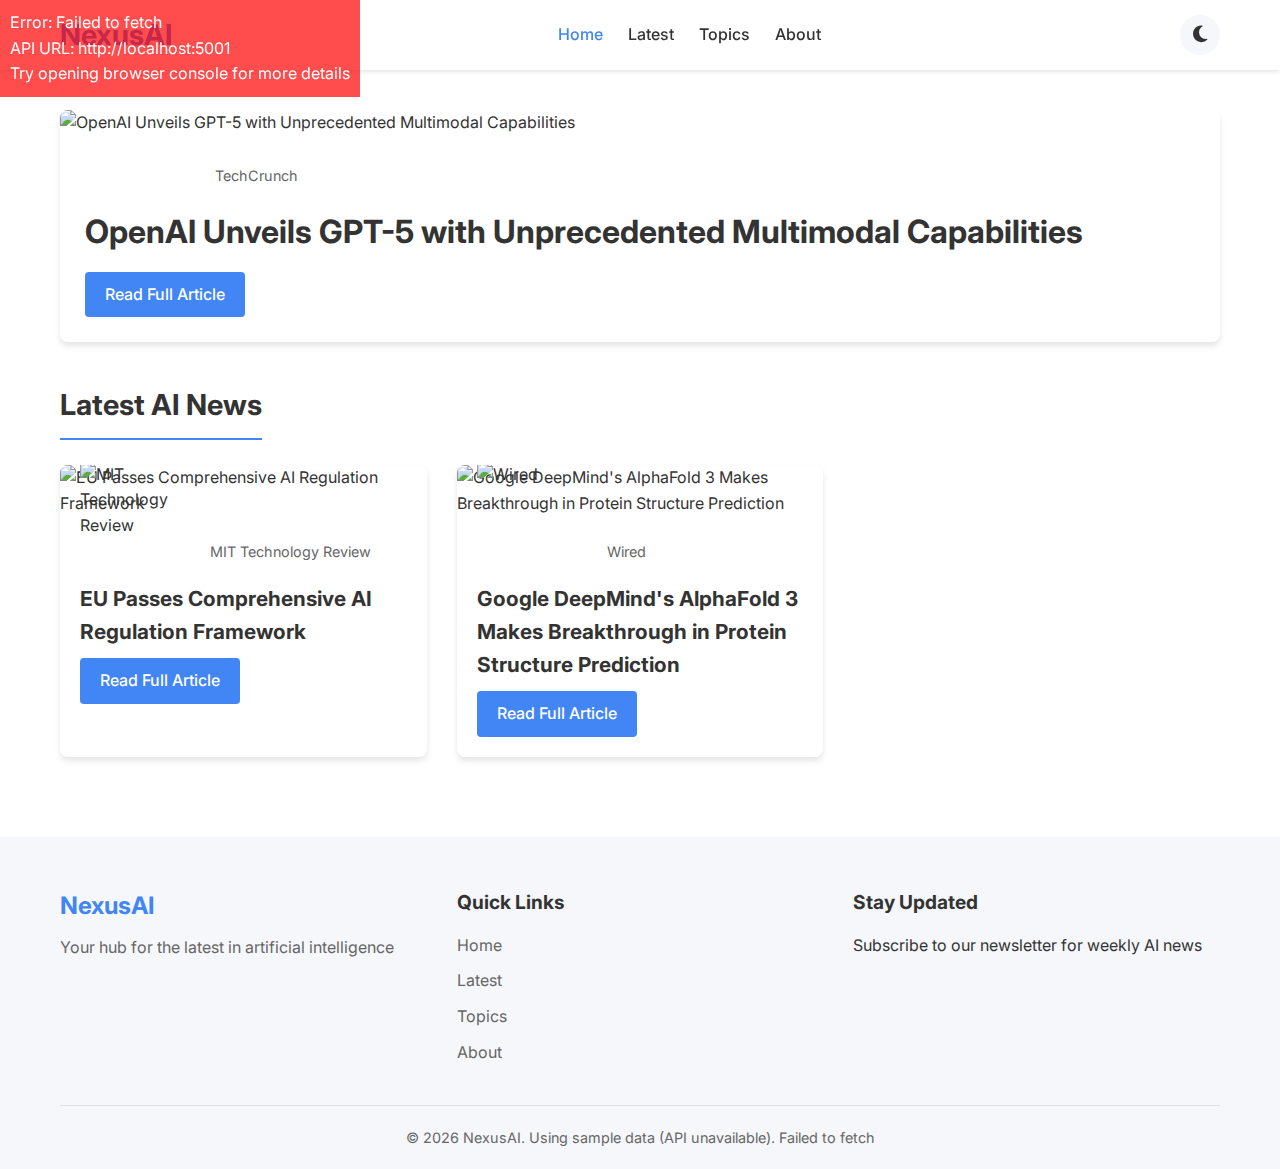
==== index.html @ c2f158c3 "Add files via upload" ====
<!DOCTYPE html>
<html lang="en" data-theme="light">
<head>
    <meta charset="UTF-8">
    <meta name="viewport" content="width=device-width, initial-scale=1.0">
    <title>NexusAI - Latest AI News & Insights</title>
    <link rel="stylesheet" href="styles.css">
    <link rel="stylesheet" href="https://cdnjs.cloudflare.com/ajax/libs/font-awesome/6.4.0/css/all.min.css">
    <link href="https://fonts.googleapis.com/css2?family=Inter:wght@300;400;500;600;700&display=swap" rel="stylesheet">
</head>
<body>
    <header>
        <div class="container">
            <div class="logo">
                <h1>NexusAI</h1>
            </div>
            <nav>
                <ul>
                    <li><a href="#" class="active">Home</a></li>
                    <li><a href="#">Latest</a></li>
                    <li><a href="#">Topics</a></li>
                    <li><a href="#">About</a></li>
                </ul>
            </nav>
            <div class="theme-toggle">
                <button id="theme-toggle-btn">
                    <i class="fas fa-moon"></i>
                    <i class="fas fa-sun"></i>
                </button>
            </div>
        </div>
    </header>

    <main>
        <section class="hero-section container">
            <div id="hero-article" class="hero-article">
                <!-- Hero article will be loaded here -->
                <div class="loading">Loading headline article...</div>
            </div>
        </section>

        <section class="featured-section container">
            <h2>Latest AI News</h2>
            <div id="featured-articles" class="article-grid">
                <!-- Featured articles will be loaded here -->
                <div class="loading">Loading articles...</div>
            </div>
        </section>
    </main>

    <footer>
        <div class="container">
            <div class="footer-content">
                <div class="footer-logo">
                    <h2>NexusAI</h2>
                    <p>Your hub for the latest in artificial intelligence</p>
                </div>
                <div class="footer-links">
                    <h3>Quick Links</h3>
                    <ul>
                        <li><a href="#">Home</a></li>
                        <li><a href="#">Latest</a></li>
                        <li><a href="#">Topics</a></li>
                        <li><a href="#">About</a></li>
                    </ul>
                </div>
                <div class="footer-newsletter">
                    <h3>Stay Updated</h3>
                    <p>Subscribe to our newsletter for weekly AI news</p>
                    <div class="newsletter-form" id="constant-contact-footer">
                        <!-- Constant Contact Form Widget -->
                        <div class="ctct-inline-form" data-form-id="footer-form"></div>
                    </div>
                </div>
            </div>
            <div class="footer-bottom">
                <p>&copy; 2025 NexusAI. All articles are sourced from public open news sources.</p>
            </div>
        </div>
    </footer>

    <!-- Constant Contact Popup -->
    <div id="subscribe-popup" class="popup-container">
        <div class="popup-content">
            <span class="close-popup">&times;</span>
            <h3>Stay Updated with AI News</h3>
            <p>Get the latest AI news and insights delivered to your inbox weekly.</p>
            <div class="ctct-inline-form" data-form-id="popup-form"></div>
        </div>
    </div>
    
    <script src="script.js"></script>
    
    <!-- Begin Constant Contact Active Forms -->
    <script> var _ctct_m = "d83ddfbb9ab5969af853c3cccdc6729a"; </script>
    <script id="signupScript" src="//static.ctctcdn.com/js/signup-form-widget/current/signup-form-widget.min.js" async defer></script>
    <!-- End Constant Contact Active Forms -->
    
    <!-- Popup functionality -->
    <script>
        document.addEventListener('DOMContentLoaded', function() {
            // Show popup after 5 seconds
            setTimeout(function() {
                const popup = document.getElementById('subscribe-popup');
                if (popup && !localStorage.getItem('popupShown')) {
                    popup.style.display = 'flex';
                }
            }, 5000);
            
            // Close popup
            const closeBtn = document.querySelector('.close-popup');
            if (closeBtn) {
                closeBtn.addEventListener('click', function() {
                    document.getElementById('subscribe-popup').style.display = 'none';
                    localStorage.setItem('popupShown', 'true');
                });
            }
        });
    </script>
    <!-- Direct article loader script -->
    <script>
    // Direct article loading as a backup
    window.addEventListener('load', function() {
        // Check if articles have been loaded after 3 seconds
        setTimeout(function() {
            const heroArticle = document.getElementById('hero-article');
            const featuredArticles = document.getElementById('featured-articles');
            
            // If still showing loading state, try to load directly
            if (heroArticle.innerHTML.includes('Loading headline article...') ||
                featuredArticles.innerHTML.includes('Loading articles...')) {
                
                console.log('Articles not loaded after timeout, trying direct fetch...');
                
                // Determine API base URL dynamically
                const apiBaseUrl = window.location.hostname === 'localhost' || window.location.hostname === '127.0.0.1'
                    ? 'http://localhost:5001'
                    : ''; // Empty string means same domain for production
                
                console.log('Using API base URL:', apiBaseUrl);
                
                // Direct fetch for hero
                fetch(`${apiBaseUrl}/api/hero`)
                    .then(response => response.json())
                    .then(data => {
                        if (data.article) {
                            renderHeroArticleDirect(data.article);
                        }
                    })
                    .catch(err => console.error('Direct hero fetch failed:', err));
                
                // Direct fetch for articles
                fetch(`${apiBaseUrl}/api/articles?limit=12`)
                    .then(response => response.json())
                    .then(data => {
                        if (data.articles && data.articles.length > 0) {
                            renderArticlesDirect(data.articles);
                        }
                    })
                    .catch(err => console.error('Direct articles fetch failed:', err));
            }
        }, 3000); // Wait 3 seconds
    });
    
    // Direct render functions
    function renderHeroArticleDirect(article) {
        const heroArticleElement = document.getElementById('hero-article');
        
        heroArticleElement.innerHTML = `
            <img src="${article.image}" alt="${article.title}">
            <div class="hero-article-content">
                <div class="source-info">
                    <img src="${article.source.logo}" alt="${article.source.name}" class="source-logo">
                    <span class="source-name">${article.source.name}</span>
                </div>
                <h2>${article.title}</h2>
                <a href="${article.link}" class="read-more" target="_blank">Read Full Article</a>
            </div>
        `;
    }
    
    function renderArticlesDirect(articles) {
        const featuredArticlesElement = document.getElementById('featured-articles');
        
        featuredArticlesElement.innerHTML = articles.map(article => `
            <div class="article-card">
                <img src="${article.image}" alt="${article.title}">
                <div class="article-card-content">
                    <div class="source-info">
                        <img src="${article.source.logo}" alt="${article.source.name}" class="source-logo">
                        <span class="source-name">${article.source.name}</span>
                    </div>
                    <h3>${article.title}</h3>
                    <a href="${article.link}" class="read-more" target="_blank">Read Full Article</a>
                </div>
            </div>
        `).join('');
    }
    </script>
</body>
</html>
---- styles.css ----
:root {
    /* Light theme variables */
    --bg-primary: #ffffff;
    --bg-secondary: #f5f7fa;
    --text-primary: #333333;
    --text-secondary: #666666;
    --accent-color: #4285f4;
    --border-color: #e0e0e0;
    --card-bg: #ffffff;
    --card-shadow: 0 4px 6px rgba(0, 0, 0, 0.1);
    --header-bg: #ffffff;
    --footer-bg: #f5f7fa;
}

[data-theme="dark"] {
    /* Dark theme variables */
    --bg-primary: #121212;
    --bg-secondary: #1e1e1e;
    --text-primary: #e0e0e0;
    --text-secondary: #a0a0a0;
    --accent-color: #64b5f6;
    --border-color: #333333;
    --card-bg: #1e1e1e;
    --card-shadow: 0 4px 6px rgba(0, 0, 0, 0.3);
    --header-bg: #1a1a1a;
    --footer-bg: #1a1a1a;
}

* {
    margin: 0;
    padding: 0;
    box-sizing: border-box;
}

body {
    font-family: 'Inter', sans-serif;
    background-color: var(--bg-primary);
    color: var(--text-primary);
    line-height: 1.6;
    transition: background-color 0.3s ease, color 0.3s ease;
}

.container {
    max-width: 1200px;
    margin: 0 auto;
    padding: 0 20px;
}

/* Header Styles */
header {
    background-color: var(--header-bg);
    box-shadow: 0 2px 4px rgba(0, 0, 0, 0.1);
    position: sticky;
    top: 0;
    z-index: 100;
    transition: background-color 0.3s ease;
}

header .container {
    display: flex;
    justify-content: space-between;
    align-items: center;
    height: 70px;
}

.logo h1 {
    font-weight: 700;
    font-size: 1.8rem;
    color: var(--accent-color);
}

nav ul {
    display: flex;
    list-style: none;
}

nav ul li {
    margin-left: 25px;
}

nav ul li a {
    text-decoration: none;
    color: var(--text-primary);
    font-weight: 500;
    transition: color 0.3s ease;
}

nav ul li a:hover, nav ul li a.active {
    color: var(--accent-color);
}

/* Theme Toggle Button */
.theme-toggle button {
    background: none;
    border: none;
    cursor: pointer;
    font-size: 1.2rem;
    color: var(--text-primary);
    display: flex;
    align-items: center;
    justify-content: center;
    width: 40px;
    height: 40px;
    border-radius: 50%;
    background-color: var(--bg-secondary);
    transition: background-color 0.3s ease;
}

.theme-toggle button:hover {
    background-color: var(--border-color);
}

/* Show/hide sun and moon icons based on theme */
[data-theme="light"] .fa-sun {
    display: none;
}

[data-theme="dark"] .fa-moon {
    display: none;
}

/* Main Content Styles */
main {
    padding: 40px 0;
}

/* Hero Article Styles */
.hero-section {
    margin-bottom: 40px;
}

.hero-article {
    background-color: var(--card-bg);
    border-radius: 8px;
    box-shadow: var(--card-shadow);
    overflow: hidden;
    transition: transform 0.3s ease, box-shadow 0.3s ease;
}

.hero-article:hover {
    transform: translateY(-5px);
    box-shadow: 0 8px 15px rgba(0, 0, 0, 0.2);
}

.hero-article img {
    width: 100%;
    height: 400px;
    object-fit: cover;
}

.hero-article-content {
    padding: 25px;
}

.hero-article-content h2 {
    font-size: 2rem;
    margin-bottom: 15px;
    color: var(--text-primary);
}

.hero-article-content p {
    font-size: 1.1rem;
    color: var(--text-secondary);
    margin-bottom: 20px;
}

.source-info {
    display: flex;
    align-items: center;
    margin-bottom: 15px;
    height: 30px;
}

.source-logo {
    width: auto;
    height: 28px;
    max-width: 120px;
    margin-right: 10px;
    object-fit: contain;
}

.source-name {
    font-size: 0.9rem;
    color: var(--text-secondary);
}

.read-more {
    display: inline-block;
    padding: 10px 20px;
    background-color: var(--accent-color);
    color: white;
    text-decoration: none;
    border-radius: 4px;
    font-weight: 500;
    transition: background-color 0.3s ease;
}

.read-more:hover {
    background-color: #3367d6;
}

/* Featured Articles Styles */
.featured-section {
    margin-bottom: 40px;
}

.featured-section h2 {
    font-size: 1.8rem;
    margin-bottom: 25px;
    padding-bottom: 10px;
    border-bottom: 2px solid var(--accent-color);
    display: inline-block;
}

.article-grid {
    display: grid;
    grid-template-columns: repeat(auto-fill, minmax(300px, 1fr));
    gap: 30px;
}

.article-card {
    background-color: var(--card-bg);
    border-radius: 8px;
    box-shadow: var(--card-shadow);
    overflow: hidden;
    transition: transform 0.3s ease, box-shadow 0.3s ease;
}

.article-card:hover {
    transform: translateY(-5px);
    box-shadow: 0 8px 15px rgba(0, 0, 0, 0.2);
}

.article-card img {
    width: 100%;
    height: 180px;
    object-fit: cover;
}

.article-card-content {
    padding: 20px;
}

.article-card-content h3 {
    font-size: 1.3rem;
    margin-bottom: 10px;
    color: var(--text-primary);
}

.article-card-content p {
    font-size: 1rem;
    color: var(--text-secondary);
    margin-bottom: 15px;
}

/* Footer Styles */
footer {
    background-color: var(--footer-bg);
    padding: 50px 0 20px;
    color: var(--text-primary);
    transition: background-color 0.3s ease;
}

.footer-content {
    display: grid;
    grid-template-columns: repeat(auto-fit, minmax(250px, 1fr));
    gap: 30px;
    margin-bottom: 30px;
}

.footer-logo h2 {
    font-size: 1.5rem;
    color: var(--accent-color);
    margin-bottom: 10px;
}

.footer-logo p {
    color: var(--text-secondary);
}

.footer-links h3, .footer-newsletter h3 {
    font-size: 1.2rem;
    margin-bottom: 15px;
    color: var(--text-primary);
}

.footer-links ul {
    list-style: none;
}

.footer-links ul li {
    margin-bottom: 10px;
}

.footer-links ul li a {
    text-decoration: none;
    color: var(--text-secondary);
    transition: color 0.3s ease;
}

.footer-links ul li a:hover {
    color: var(--accent-color);
}

.newsletter-form {
    display: flex;
    margin-top: 15px;
}

.newsletter-form input {
    flex: 1;
    padding: 10px;
    border: 1px solid var(--border-color);
    border-radius: 4px 0 0 4px;
    background-color: var(--bg-primary);
    color: var(--text-primary);
}

.newsletter-form button {
    padding: 10px 15px;
    background-color: var(--accent-color);
    border: none;
    color: white;
    border-radius: 0 4px 4px 0;
    cursor: pointer;
    transition: background-color 0.3s ease;
}

.newsletter-form button:hover {
    background-color: #3367d6;
}

.footer-bottom {
    text-align: center;
    padding-top: 20px;
    border-top: 1px solid var(--border-color);
    color: var(--text-secondary);
    font-size: 0.9rem;
}

/* Loading Animation */
.loading {
    text-align: center;
    padding: 40px;
    font-size: 1.2rem;
    color: var(--text-secondary);
}

/* Responsive Styles */
@media (max-width: 768px) {
    header .container {
        flex-direction: column;
        height: auto;
        padding: 15px 20px;
    }

    nav {
        margin: 15px 0;
    }

    nav ul {
        flex-wrap: wrap;
        justify-content: center;
    }

    nav ul li {
        margin: 5px 10px;
    }

    .theme-toggle {
        position: absolute;
        top: 15px;
        right: 20px;
    }

    .hero-article img {
        height: 250px;
    }

    .hero-article-content h2 {
        font-size: 1.6rem;
    }

    .article-grid {
        grid-template-columns: 1fr;
    }
}

/* Popup Styles */
.popup-container {
    display: none;
    position: fixed;
    bottom: 20px;
    right: 20px;
    background-color: var(--card-bg);
    box-shadow: 0 4px 20px rgba(0, 0, 0, 0.15);
    border-radius: 8px;
    z-index: 1000;
    max-width: 400px;
    animation: slideIn 0.5s ease-in-out;
}

@keyframes slideIn {
    from { transform: translateY(100px); opacity: 0; }
    to { transform: translateY(0); opacity: 1; }
}

.popup-content {
    padding: 25px;
    position: relative;
}

.close-popup {
    position: absolute;
    top: 10px;
    right: 15px;
    font-size: 24px;
    cursor: pointer;
    color: var(--text-secondary);
    transition: color 0.3s;
}

.close-popup:hover {
    color: var(--accent-color);
}

.popup-container h3 {
    margin-top: 0;
    margin-bottom: 10px;
    color: var(--text-primary);
}

.popup-container p {
    margin-bottom: 20px;
    color: var(--text-secondary);
}

.popup-container form {
    display: flex;
    flex-direction: column;
    gap: 10px;
}

.popup-container input[type="email"] {
    padding: 12px;
    border-radius: 4px;
    border: 1px solid var(--border-color);
    background-color: var(--bg-secondary);
    color: var(--text-primary);
}

.popup-container button {
    padding: 12px;
    background-color: var(--accent-color);
    color: white;
    border: none;
    border-radius: 4px;
    cursor: pointer;
    font-weight: 500;
    transition: background-color 0.3s;
}

.popup-container button:hover {
    background-color: #3367d6;
}

.success-message {
    color: #4CAF50;
    font-weight: 500;
    text-align: center;
    padding: 10px 0;
}

/* Newsletter Form Improvements */
.newsletter-form form {
    display: flex;
    gap: 5px;
}

.newsletter-form input[type="email"] {
    flex: 1;
    padding: 10px 12px;
    border-radius: 4px;
    border: 1px solid var(--border-color);
    background-color: var(--bg-secondary);
    color: var(--text-primary);
}

.newsletter-form button {
    padding: 10px 15px;
    background-color: var(--accent-color);
    color: white;
    border: none;
    border-radius: 4px;
    cursor: pointer;
    font-weight: 500;
}
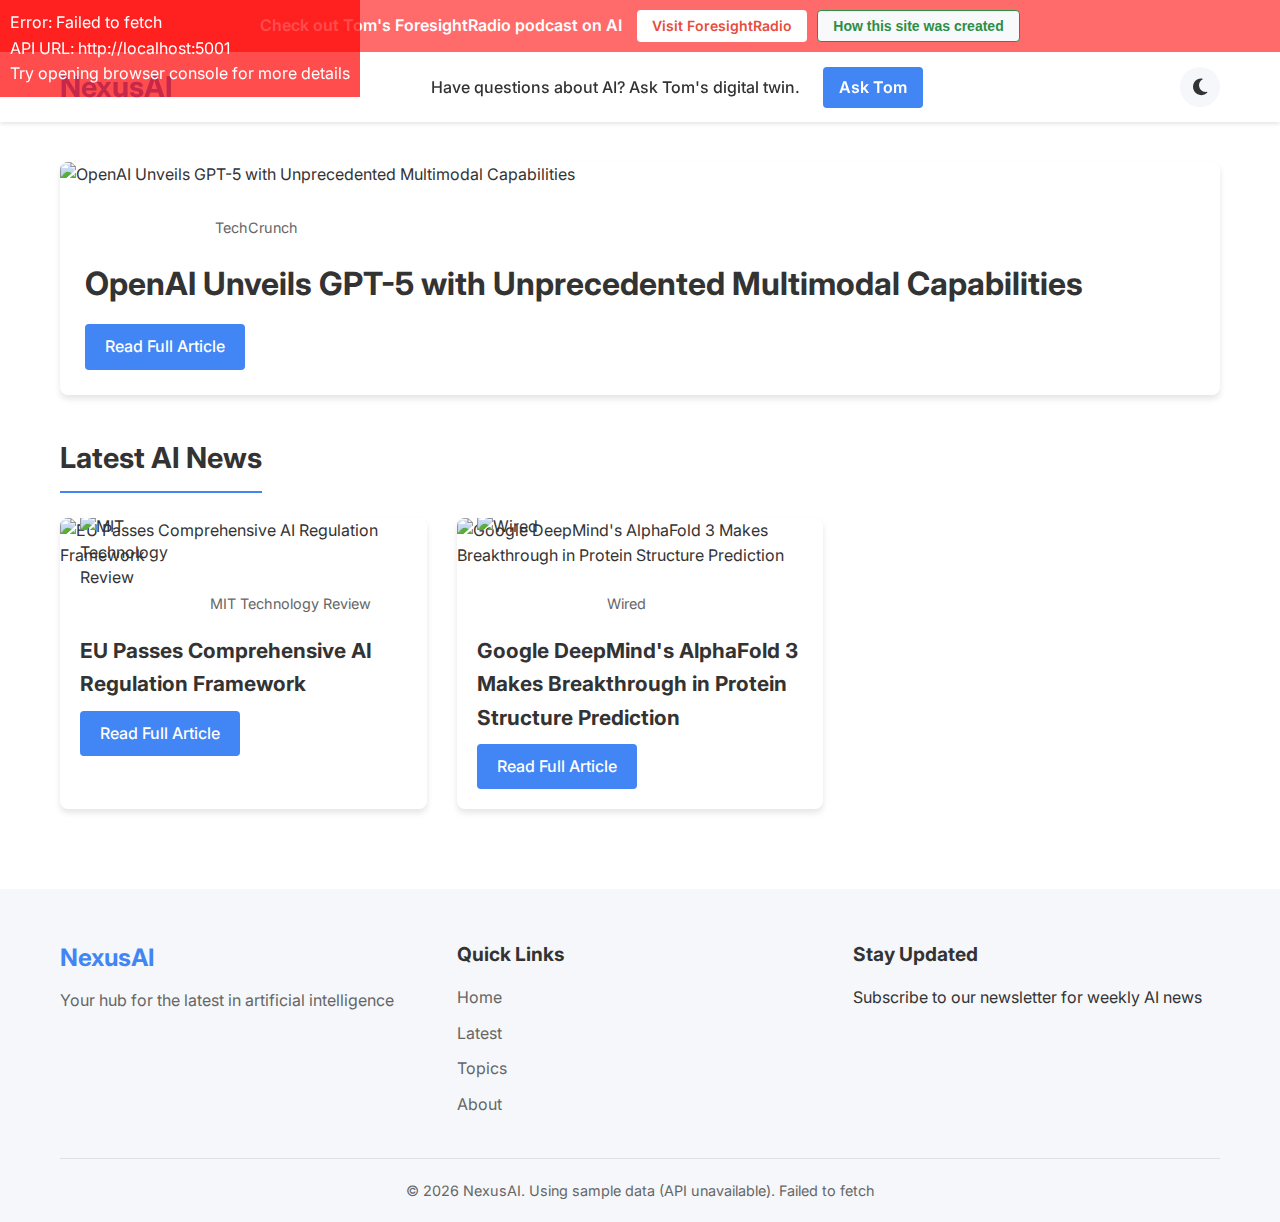
==== commit 06a0846d: "Add files via upload" ====
--- a/index.html
+++ b/index.html
@@ -9,18 +9,26 @@
     <link href="https://fonts.googleapis.com/css2?family=Inter:wght@300;400;500;600;700&display=swap" rel="stylesheet">
 </head>
 <body>
+    <!-- Top Banner with all promotional links -->
+    <div class="top-banner">
+        <div class="banner-content">
+            <p>Check out Tom's ForesightRadio podcast on AI</p>
+            <div class="banner-buttons">
+                <a href="https://foresightradio.com" target="_blank" class="banner-button">Visit ForesightRadio</a>
+                <button id="site-info-button" class="banner-button site-info-banner-btn">How this site was created</button>
+            </div>
+        </div>
+    </div>
     <header>
         <div class="container">
             <div class="logo">
                 <h1>NexusAI</h1>
             </div>
-            <nav>
-                <ul>
-                    <li><a href="#" class="active">Home</a></li>
-                    <li><a href="#">Latest</a></li>
-                    <li><a href="#">Topics</a></li>
-                    <li><a href="#">About</a></li>
-                </ul>
+            <nav class="digital-twin-nav">
+                <div class="ask-tom">
+                    <span>Have questions about AI? Ask Tom's digital twin.</span>
+                    <a href="https://tkspeaks.com/831-2/" target="_blank" class="ask-tom-button">Ask Tom</a>
+                </div>
             </nav>
             <div class="theme-toggle">
                 <button id="theme-toggle-btn">
@@ -86,6 +94,27 @@
             <h3>Stay Updated with AI News</h3>
             <p>Get the latest AI news and insights delivered to your inbox weekly.</p>
             <div class="ctct-inline-form" data-form-id="popup-form"></div>
+        </div>
+    </div>
+    
+    <!-- How this site was created Popup -->
+    <div id="site-info-popup" class="popup-container">
+        <div class="popup-content site-info-content">
+            <span class="close-popup">&times;</span>
+            <h3>How This Site Was Created</h3>
+            <div class="site-info-details">
+                <p><strong>This site was created entirely by using Windsurf and a simple human dialog that required no coding on the part of the creator (that's me TK!). Every module used and listed below was created with the AI developer agent guiding me through every step of the process. Honestly, a slightly smarter than average 10-year-old could have done it!</strong></p>
+                
+                <p><strong>NexusAI</strong> is an AI news aggregation site built with modern web technologies:</p>
+                <ul>
+                    <li><strong>Backend:</strong> Python Flask server that fetches and parses RSS feeds from top AI news sources</li>
+                    <li><strong>Frontend:</strong> Responsive HTML/CSS/JavaScript with dynamic content loading</li>
+                    <li><strong>Data Sources:</strong> TechCrunch, VentureBeat, and Wired AI RSS feeds</li>
+                    <li><strong>Features:</strong> Dark/light mode, responsive design, newsletter integration</li>
+                    <li><strong>Deployment:</strong> Hosted on Render.com for seamless cloud deployment</li>
+                </ul>
+                <p>This project demonstrates how modern AI news aggregation can be implemented with clean, accessible design and dynamic content updates.</p>
+            </div>
         </div>
     </div>
     
@@ -107,12 +136,29 @@
                 }
             }, 5000);
             
-            // Close popup
-            const closeBtn = document.querySelector('.close-popup');
-            if (closeBtn) {
-                closeBtn.addEventListener('click', function() {
+            // Subscribe popup close button
+            const closeSubscribeBtn = document.querySelector('#subscribe-popup .close-popup');
+            if (closeSubscribeBtn) {
+                closeSubscribeBtn.addEventListener('click', function() {
                     document.getElementById('subscribe-popup').style.display = 'none';
                     localStorage.setItem('popupShown', 'true');
+                });
+            }
+            
+            // Site info button functionality
+            const siteInfoBtn = document.getElementById('site-info-button');
+            const siteInfoPopup = document.getElementById('site-info-popup');
+            const closeSiteInfoBtn = document.querySelector('#site-info-popup .close-popup');
+            
+            if (siteInfoBtn) {
+                siteInfoBtn.addEventListener('click', function() {
+                    siteInfoPopup.style.display = 'flex';
+                });
+            }
+            
+            if (closeSiteInfoBtn) {
+                closeSiteInfoBtn.addEventListener('click', function() {
+                    siteInfoPopup.style.display = 'none';
                 });
             }
         });
--- a/styles.css
+++ b/styles.css
@@ -32,6 +32,77 @@
     box-sizing: border-box;
 }
 
+/* Top Banner for ForesightRadio */
+.top-banner {
+    background-color: #ff6b6b; /* Bright color to stand out */
+    padding: 10px 0;
+    text-align: center;
+    color: white;
+    font-weight: 600;
+    width: 100%;
+    position: relative;
+    z-index: 101; /* Above the header */
+}
+
+.banner-content {
+    display: flex;
+    justify-content: center;
+    align-items: center;
+    flex-wrap: wrap;
+    gap: 15px;
+    padding: 0 20px;
+}
+
+.banner-content p {
+    margin: 0;
+}
+
+.banner-buttons {
+    display: flex;
+    gap: 10px;
+    flex-wrap: wrap;
+    justify-content: center;
+}
+
+.banner-button {
+    display: inline-block;
+    background-color: white;
+    color: #e74c3c;
+    padding: 5px 15px;
+    border-radius: 4px;
+    font-weight: 600;
+    text-decoration: none;
+    transition: all 0.3s ease;
+    border: none;
+    cursor: pointer;
+    font-size: 14px;
+}
+
+.banner-button:hover {
+    background-color: #f8f9fa;
+    transform: translateY(-2px);
+    box-shadow: 0 4px 8px rgba(0, 0, 0, 0.1);
+}
+
+.site-info-banner-btn {
+    background-color: #f8f9fa;
+    color: #2d8e46;
+    border: 1px solid #2d8e46;
+}
+
+/* Make the banner responsive */
+@media (max-width: 576px) {
+    .banner-content {
+        flex-direction: column;
+        gap: 8px;
+        padding: 5px 0;
+    }
+    
+    .banner-content p {
+        font-size: 14px;
+    }
+}
+
 body {
     font-family: 'Inter', sans-serif;
     background-color: var(--bg-primary);
@@ -69,24 +140,56 @@
     color: var(--accent-color);
 }
 
-nav ul {
-    display: flex;
-    list-style: none;
-}
-
-nav ul li {
-    margin-left: 25px;
-}
-
-nav ul li a {
+/* Ask Tom Digital Twin Navigation */
+.digital-twin-nav {
+    display: flex;
+    align-items: center;
+}
+
+.ask-tom {
+    display: flex;
+    align-items: center;
+    gap: 15px;
+    font-weight: 500;
+}
+
+.ask-tom span {
+    color: var(--text-primary);
+}
+
+.ask-tom-button {
+    display: inline-block;
+    background-color: var(--accent-color);
+    color: white;
+    padding: 8px 16px;
+    border-radius: 4px;
+    font-weight: 600;
     text-decoration: none;
-    color: var(--text-primary);
-    font-weight: 500;
-    transition: color 0.3s ease;
-}
-
-nav ul li a:hover, nav ul li a.active {
-    color: var(--accent-color);
+    transition: all 0.3s ease;
+    white-space: nowrap;
+    border: none;
+    cursor: pointer;
+    margin-left: 8px;
+}
+
+.ask-tom-button:hover {
+    background-color: #3367d6; /* Darker shade of the accent color */
+    transform: translateY(-2px);
+    box-shadow: 0 4px 8px rgba(0, 0, 0, 0.2);
+}
+
+/* Responsive styles for the Ask Tom section */
+@media (max-width: 768px) {
+    .ask-tom {
+        flex-direction: column;
+        gap: 10px;
+        text-align: center;
+        padding: 10px 0;
+    }
+    
+    .ask-tom span {
+        font-size: 14px;
+    }
 }
 
 /* Theme Toggle Button */
@@ -435,6 +538,29 @@
     color: var(--text-secondary);
 }
 
+/* Site info popup specific styles */
+.site-info-details {
+    text-align: left;
+    max-height: 400px;
+    overflow-y: auto;
+}
+
+.site-info-details ul {
+    margin-left: 20px;
+    margin-bottom: 20px;
+    color: var(--text-secondary);
+}
+
+.site-info-details li {
+    margin-bottom: 10px;
+    line-height: 1.6;
+}
+
+.site-info-content {
+    max-width: 600px;
+    width: 90%;
+}
+
 .popup-container form {
     display: flex;
     flex-direction: column;
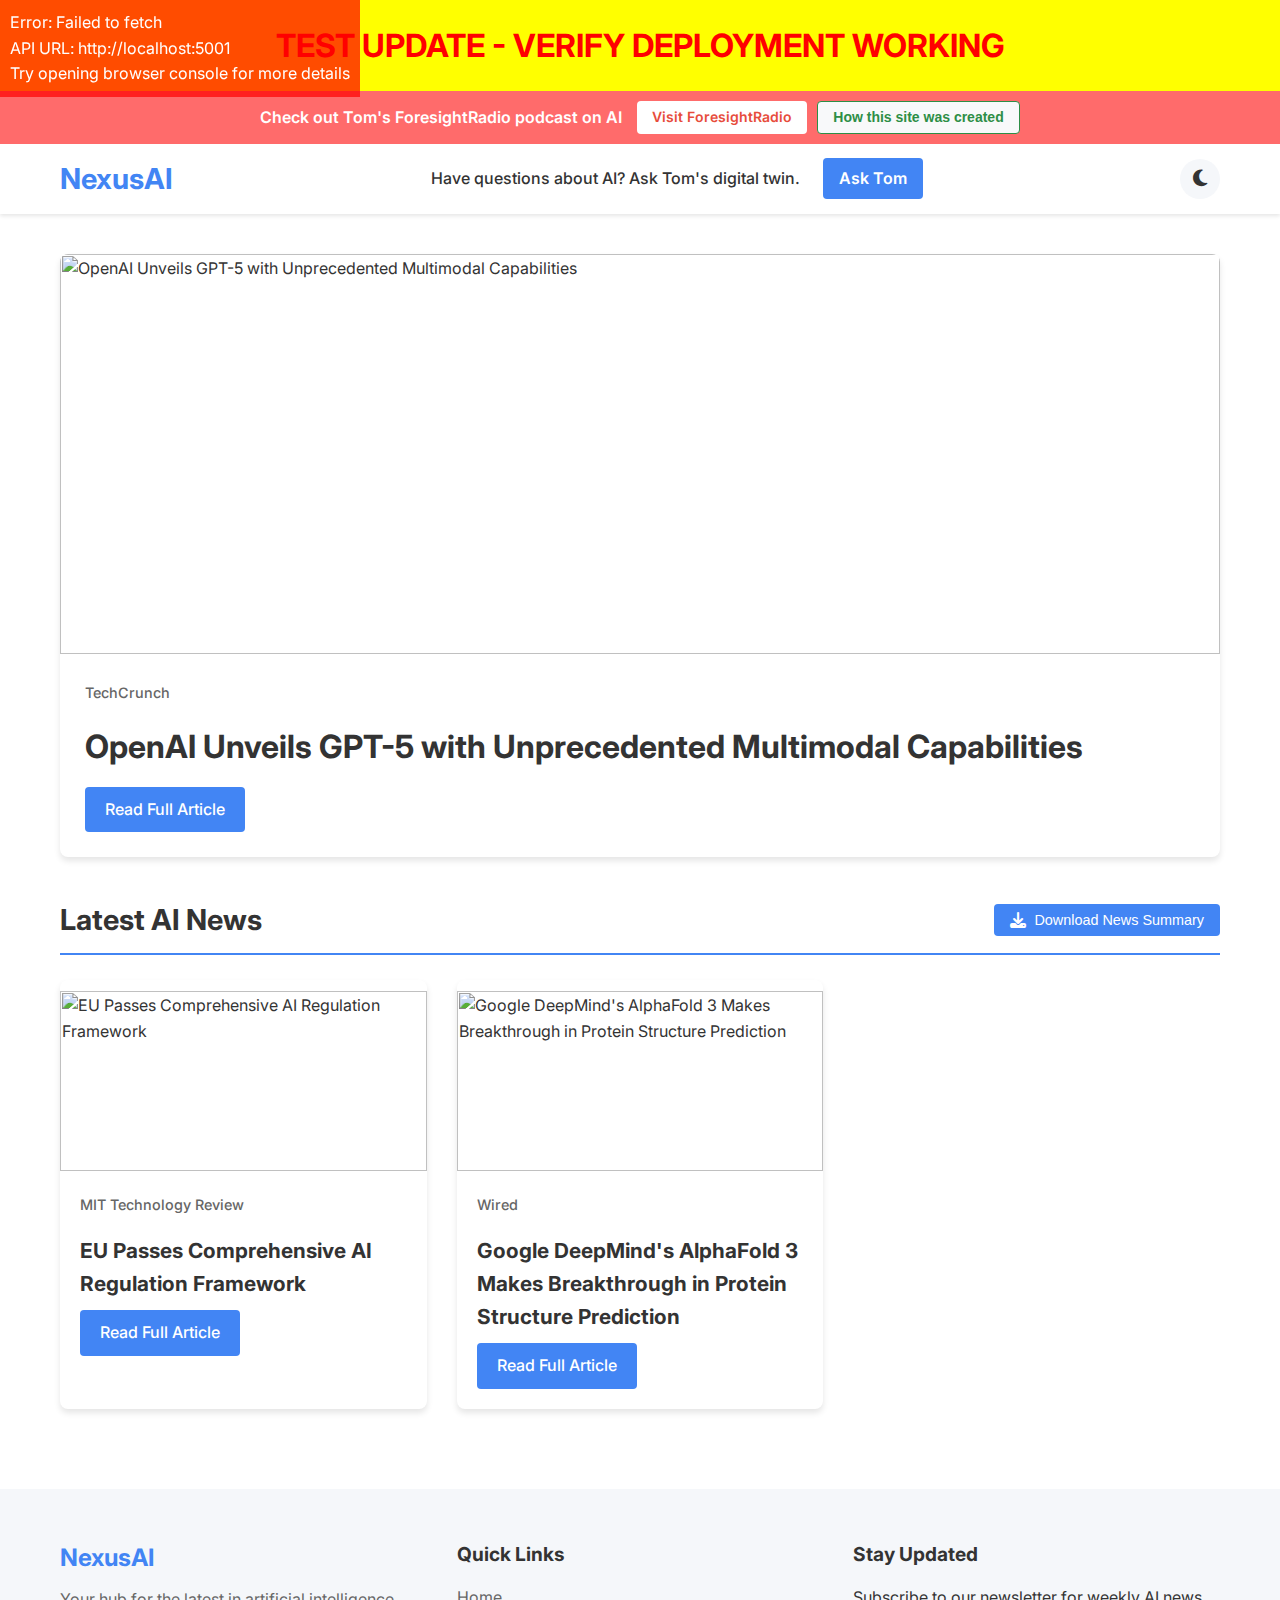
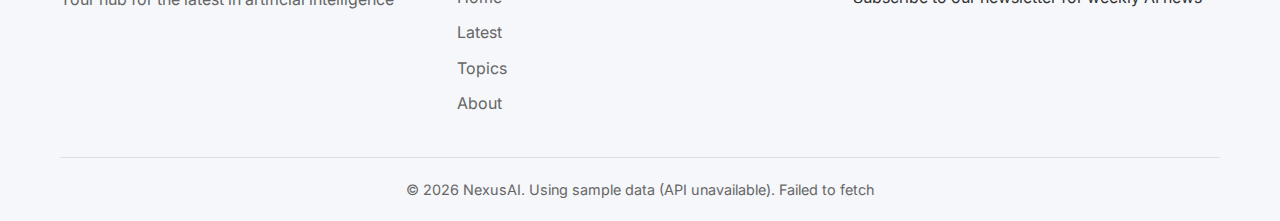
==== commit 2c44ac02: "Add files via upload" ====
--- a/index.html
+++ b/index.html
@@ -1,4 +1,81 @@
-<!DOCTYPE html>
+<!-- Replace the entire direct article loader script in index.html with this version -->
+<script>
+// Direct article loading as a backup
+window.addEventListener('load', function() {
+    // Check if articles have been loaded after 3 seconds
+    setTimeout(function() {
+        const heroArticle = document.getElementById('hero-article');
+        const featuredArticles = document.getElementById('featured-articles');
+        
+        // If still showing loading state, try to load directly
+        if (heroArticle.innerHTML.includes('Loading headline article...') ||
+            featuredArticles.innerHTML.includes('Loading articles...')) {
+            
+            console.log('Articles not loaded after timeout, trying direct fetch...');
+            
+            // Determine API base URL dynamically
+            const apiBaseUrl = window.location.hostname === 'localhost' || window.location.hostname === '127.0.0.1'
+                ? 'http://localhost:5001'
+                : ''; // Empty string means same domain for production
+            
+            console.log('Using API base URL:', apiBaseUrl);
+            
+            // Direct fetch for hero
+            fetch(`${apiBaseUrl}/api/hero`)
+                .then(response => response.json())
+                .then(data => {
+                    if (data.article) {
+                        renderHeroArticleDirect(data.article);
+                    }
+                })
+                .catch(err => console.error('Direct hero fetch failed:', err));
+            
+            // Direct fetch for articles
+            fetch(`${apiBaseUrl}/api/articles?limit=12`)
+                .then(response => response.json())
+                .then(data => {
+                    if (data.articles && data.articles.length > 0) {
+                        renderArticlesDirect(data.articles);
+                    }
+                })
+                .catch(err => console.error('Direct articles fetch failed:', err));
+        }
+    }, 3000); // Wait 3 seconds
+});
+
+// Direct render functions - FIXED VERSION WITHOUT LOGO IMAGES
+function renderHeroArticleDirect(article) {
+    const heroArticleElement = document.getElementById('hero-article');
+    
+    heroArticleElement.innerHTML = `
+        <img src="${article.image}" alt="${article.title}">
+        <div class="hero-article-content">
+            <div class="source-info">
+                <span class="source-name">${article.source.name}</span>
+            </div>
+            <h2>${article.title}</h2>
+            <a href="${article.link}" class="read-more" target="_blank">Read Full Article</a>
+        </div>
+    `;
+}
+
+function renderArticlesDirect(articles) {
+    const featuredArticlesElement = document.getElementById('featured-articles');
+    
+    featuredArticlesElement.innerHTML = articles.map(article => `
+        <div class="article-card">
+            <img src="${article.image}" alt="${article.title}">
+            <div class="article-card-content">
+                <div class="source-info">
+                    <span class="source-name">${article.source.name}</span>
+                </div>
+                <h3>${article.title}</h3>
+                <a href="${article.link}" class="read-more" target="_blank">Read Full Article</a>
+            </div>
+        </div>
+    `).join('');
+}
+</script><!DOCTYPE html>
 <html lang="en" data-theme="light">
 <head>
     <meta charset="UTF-8">
@@ -7,8 +84,11 @@
     <link rel="stylesheet" href="styles.css">
     <link rel="stylesheet" href="https://cdnjs.cloudflare.com/ajax/libs/font-awesome/6.4.0/css/all.min.css">
     <link href="https://fonts.googleapis.com/css2?family=Inter:wght@300;400;500;600;700&display=swap" rel="stylesheet">
+    <link rel="stylesheet" href="styles.css">
+    <link rel="stylesheet" href="fix.css">
 </head>
 <body>
+    <h1 style="color:red; background:yellow; padding:20px; text-align:center;">TEST UPDATE - VERIFY DEPLOYMENT WORKING</h1>
     <!-- Top Banner with all promotional links -->
     <div class="top-banner">
         <div class="banner-content">
@@ -48,7 +128,12 @@
         </section>
 
         <section class="featured-section container">
-            <h2>Latest AI News</h2>
+            <div class="section-header">
+                <h2>Latest AI News</h2>
+                <button id="download-summary-btn" class="download-btn">
+                    <i class="fas fa-download"></i> Download News Summary
+                </button>
+            </div>
             <div id="featured-articles" class="article-grid">
                 <!-- Featured articles will be loaded here -->
                 <div class="loading">Loading articles...</div>
@@ -87,15 +172,28 @@
         </div>
     </footer>
 
-    <!-- Constant Contact Popup -->
-    <div id="subscribe-popup" class="popup-container">
+    <!-- Forced Subscription Popup -->
+    <div id="subscribe-popup" class="popup-container force-subscription">
         <div class="popup-content">
-            <span class="close-popup">&times;</span>
             <h3>Stay Updated with AI News</h3>
-            <p>Get the latest AI news and insights delivered to your inbox weekly.</p>
+            <p>To continue reading NexusAI, please subscribe to our newsletter.</p>
+            <!-- Constant Contact Form (may not load) -->
             <div class="ctct-inline-form" data-form-id="popup-form"></div>
+            
+            <!-- Direct Subscription Form (fallback) -->
+            <div id="direct-subscription-form" class="direct-form">
+                <form id="subscription-form">
+                    <input type="email" id="subscriber-email" placeholder="Your email address" required>
+                    <button type="submit">Subscribe Now</button>
+                </form>
+            </div>
+            
+            <div class="subscription-message"></div>
         </div>
     </div>
+    
+    <!-- Overlay to block content until subscribed -->
+    <div id="content-overlay" class="content-overlay hidden"></div>
     
     <!-- How this site was created Popup -->
     <div id="site-info-popup" class="popup-container">
@@ -128,22 +226,106 @@
     <!-- Popup functionality -->
     <script>
         document.addEventListener('DOMContentLoaded', function() {
-            // Show popup after 5 seconds
+            // Show forced subscription popup after 60 seconds
             setTimeout(function() {
                 const popup = document.getElementById('subscribe-popup');
-                if (popup && !localStorage.getItem('popupShown')) {
+                const overlay = document.getElementById('content-overlay');
+                
+                if (popup && !localStorage.getItem('subscribed')) {
                     popup.style.display = 'flex';
+                    overlay.classList.remove('hidden');
+                    
+                    // Disable scrolling when popup appears
+                    document.body.style.overflow = 'hidden';
                 }
-            }, 5000);
-            
-            // Subscribe popup close button
-            const closeSubscribeBtn = document.querySelector('#subscribe-popup .close-popup');
-            if (closeSubscribeBtn) {
-                closeSubscribeBtn.addEventListener('click', function() {
-                    document.getElementById('subscribe-popup').style.display = 'none';
-                    localStorage.setItem('popupShown', 'true');
+            }, 60000); // 60 seconds
+            
+            // Set up direct subscription form
+            const subscriptionForm = document.getElementById('subscription-form');
+            if (subscriptionForm) {
+                subscriptionForm.addEventListener('submit', function(event) {
+                    event.preventDefault();
+                    
+                    // Get the email
+                    const email = document.getElementById('subscriber-email').value;
+                    if (!email) return;
+                    
+                    // Show loading state
+                    document.querySelector('.subscription-message').innerHTML = '<p>Processing your subscription...</p>';
+                    
+                    // Send the email to our API endpoint
+                    fetch('/api/subscribe', {
+                        method: 'POST',
+                        headers: {
+                            'Content-Type': 'application/json',
+                        },
+                        body: JSON.stringify({ email: email })
+                    })
+                    .then(response => response.json())
+                    .then(data => {
+                        console.log('Subscription response:', data);
+                        
+                        // Mark as subscribed regardless of API response
+                        // This ensures users can continue even if API fails
+                        localStorage.setItem('subscribed', 'true');
+                        
+                        // Display success message
+                        document.querySelector('.subscription-message').innerHTML = 
+                            '<p class="success-message">Thank you for subscribing! Enjoy NexusAI.</p>';
+                        
+                        // Allow user to continue after 2 seconds
+                        setTimeout(function() {
+                            document.getElementById('subscribe-popup').style.display = 'none';
+                            document.getElementById('content-overlay').classList.add('hidden');
+                            document.body.style.overflow = 'auto'; // Re-enable scrolling
+                        }, 2000);
+                    })
+                    .catch(error => {
+                        console.error('Subscription error:', error);
+                        // Still mark as subscribed so user can continue
+                        localStorage.setItem('subscribed', 'true');
+                        
+                        // Display success message anyway
+                        document.querySelector('.subscription-message').innerHTML = 
+                            '<p class="success-message">Thank you for subscribing! Enjoy NexusAI.</p>';
+                        
+                        // Allow user to continue after 2 seconds
+                        setTimeout(function() {
+                            document.getElementById('subscribe-popup').style.display = 'none';
+                            document.getElementById('content-overlay').classList.add('hidden');
+                            document.body.style.overflow = 'auto'; // Re-enable scrolling
+                        }, 2000);
+                    });
                 });
             }
+            
+            // Set up Constant Contact event listener for subscription completion
+            window.addEventListener('message', function(event) {
+                // Check if the message is from Constant Contact
+                if (event.data && typeof event.data === 'string') {
+                    try {
+                        const data = JSON.parse(event.data);
+                        
+                        // Detect successful form submission
+                        if (data.type === 'form:submit:success') {
+                            // Mark as subscribed
+                            localStorage.setItem('subscribed', 'true');
+                            
+                            // Display success message
+                            document.querySelector('.subscription-message').innerHTML = '<p class="success-message">Thank you for subscribing! Enjoy NexusAI.</p>';
+                            
+                            // Allow user to continue after 2 seconds
+                            setTimeout(function() {
+                                document.getElementById('subscribe-popup').style.display = 'none';
+                                document.getElementById('content-overlay').classList.add('hidden');
+                                document.body.style.overflow = 'auto'; // Re-enable scrolling
+                            }, 2000);
+                        }
+                    } catch (e) {
+                        // Not JSON or other error, ignore
+                    }
+                }
+            });
             
             // Site info button functionality
             const siteInfoBtn = document.getElementById('site-info-button');
@@ -164,84 +346,177 @@
         });
     </script>
     <!-- Direct article loader script -->
-    <script>
-    // Direct article loading as a backup
-    window.addEventListener('load', function() {
-        // Check if articles have been loaded after 3 seconds
-        setTimeout(function() {
-            const heroArticle = document.getElementById('hero-article');
-            const featuredArticles = document.getElementById('featured-articles');
-            
-            // If still showing loading state, try to load directly
-            if (heroArticle.innerHTML.includes('Loading headline article...') ||
-                featuredArticles.innerHTML.includes('Loading articles...')) {
-                
-                console.log('Articles not loaded after timeout, trying direct fetch...');
-                
-                // Determine API base URL dynamically
-                const apiBaseUrl = window.location.hostname === 'localhost' || window.location.hostname === '127.0.0.1'
-                    ? 'http://localhost:5001'
-                    : ''; // Empty string means same domain for production
-                
-                console.log('Using API base URL:', apiBaseUrl);
-                
-                // Direct fetch for hero
-                fetch(`${apiBaseUrl}/api/hero`)
-                    .then(response => response.json())
-                    .then(data => {
-                        if (data.article) {
-                            renderHeroArticleDirect(data.article);
-                        }
-                    })
-                    .catch(err => console.error('Direct hero fetch failed:', err));
-                
-                // Direct fetch for articles
-                fetch(`${apiBaseUrl}/api/articles?limit=12`)
-                    .then(response => response.json())
-                    .then(data => {
-                        if (data.articles && data.articles.length > 0) {
-                            renderArticlesDirect(data.articles);
-                        }
-                    })
-                    .catch(err => console.error('Direct articles fetch failed:', err));
-            }
-        }, 3000); // Wait 3 seconds
-    });
-    
-    // Direct render functions
-    function renderHeroArticleDirect(article) {
-        const heroArticleElement = document.getElementById('hero-article');
+    <!-- Replace the entire direct article loader script in index.html with this version -->
+<script>
+// Direct article loading as a backup
+window.addEventListener('load', function() {
+    // Check if articles have been loaded after 3 seconds
+    setTimeout(function() {
+        const heroArticle = document.getElementById('hero-article');
+        const featuredArticles = document.getElementById('featured-articles');
         
-        heroArticleElement.innerHTML = `
+        // If still showing loading state, try to load directly
+        if (heroArticle.innerHTML.includes('Loading headline article...') ||
+            featuredArticles.innerHTML.includes('Loading articles...')) {
+            
+            console.log('Articles not loaded after timeout, trying direct fetch...');
+            
+            // Determine API base URL dynamically
+            const apiBaseUrl = window.location.hostname === 'localhost' || window.location.hostname === '127.0.0.1'
+                ? 'http://localhost:5001'
+                : ''; // Empty string means same domain for production
+            
+            console.log('Using API base URL:', apiBaseUrl);
+            
+            // Direct fetch for hero
+            fetch(`${apiBaseUrl}/api/hero`)
+                .then(response => response.json())
+                .then(data => {
+                    if (data.article) {
+                        renderHeroArticleDirect(data.article);
+                    }
+                })
+                .catch(err => console.error('Direct hero fetch failed:', err));
+            
+            // Direct fetch for articles
+            fetch(`${apiBaseUrl}/api/articles?limit=12`)
+                .then(response => response.json())
+                .then(data => {
+                    if (data.articles && data.articles.length > 0) {
+                        renderArticlesDirect(data.articles);
+                    }
+                })
+                .catch(err => console.error('Direct articles fetch failed:', err));
+        }
+    }, 3000); // Wait 3 seconds
+});
+
+// Direct render functions - FIXED VERSION WITHOUT LOGO IMAGES
+function renderHeroArticleDirect(article) {
+    const heroArticleElement = document.getElementById('hero-article');
+    
+    heroArticleElement.innerHTML = `
+        <img src="${article.image}" alt="${article.title}">
+        <div class="hero-article-content">
+            <div class="source-info">
+                <span class="source-name">${article.source.name}</span>
+            </div>
+            <h2>${article.title}</h2>
+            <a href="${article.link}" class="read-more" target="_blank">Read Full Article</a>
+        </div>
+    `;
+}
+
+function renderArticlesDirect(articles) {
+    const featuredArticlesElement = document.getElementById('featured-articles');
+    
+    featuredArticlesElement.innerHTML = articles.map(article => `
+        <div class="article-card">
             <img src="${article.image}" alt="${article.title}">
-            <div class="hero-article-content">
+            <div class="article-card-content">
                 <div class="source-info">
-                    <img src="${article.source.logo}" alt="${article.source.name}" class="source-logo">
                     <span class="source-name">${article.source.name}</span>
                 </div>
-                <h2>${article.title}</h2>
+                <h3>${article.title}</h3>
                 <a href="${article.link}" class="read-more" target="_blank">Read Full Article</a>
             </div>
-        `;
+        </div>
+    `).join('');
+}
+</script>
+    <!-- Add this script at the bottom of index.html, right before the closing </body> tag -->
+<script>
+// Extreme cleanup script - add to bottom of index.html
+(function() {
+    // Function to aggressively remove all standalone TechCrunch text nodes
+    function removeArtifacts() {
+        console.log("Running aggressive artifact cleanup");
+        
+        // 1. Directly target any small text node containing TechCrunch
+        document.querySelectorAll('*').forEach(el => {
+            // Skip elements that are supposed to contain the text
+            if (el.classList.contains('source-name') || 
+                el.tagName === 'H3' || 
+                el.tagName === 'H2') {
+                return;
+            }
+            
+            // Check if this element *only* contains TechCrunch or VentureBeat text
+            if (el.childNodes.length === 1 && 
+                el.childNodes[0].nodeType === Node.TEXT_NODE) {
+                const text = el.childNodes[0].textContent.trim();
+                if (text === 'TechCrunch' || text === 'VentureBeat' || text === 'Wired') {
+                    console.log("Removing artifact text element:", el);
+                    el.style.display = 'none';
+                    el.innerHTML = '';
+                }
+            }
+        });
+        
+        // 2. Find any image with techcrunch in alt and remove if not in proper container
+        document.querySelectorAll('img').forEach(img => {
+            if ((img.alt && img.alt.toLowerCase().includes('techcrunch')) || 
+                (img.src && img.src.toLowerCase().includes('techcrunch'))) {
+                
+                // Check if this image is outside a proper article card
+                let isInsideCard = false;
+                let parent = img.parentElement;
+                
+                while (parent && parent !== document.body) {
+                    if (parent.classList.contains('article-card') || 
+                        parent.classList.contains('hero-article') ||
+                        parent.classList.contains('source-info')) {
+                        isInsideCard = true;
+                        break;
+                    }
+                    parent = parent.parentElement;
+                }
+                
+                // Remove if outside a proper card
+                if (!isInsideCard) {
+                    console.log("Removing artifact image:", img);
+                    img.remove();
+                }
+            }
+        });
+        
+        // 3. Find single-letter orphan text nodes (like leftover parts)
+        document.querySelectorAll('*').forEach(el => {
+            if (el.childNodes.length === 1 && 
+                el.childNodes[0].nodeType === Node.TEXT_NODE &&
+                el.childNodes[0].textContent.trim().length <= 2) {
+                el.innerHTML = '';
+            }
+        });
     }
     
-    function renderArticlesDirect(articles) {
-        const featuredArticlesElement = document.getElementById('featured-articles');
-        
-        featuredArticlesElement.innerHTML = articles.map(article => `
-            <div class="article-card">
-                <img src="${article.image}" alt="${article.title}">
-                <div class="article-card-content">
-                    <div class="source-info">
-                        <img src="${article.source.logo}" alt="${article.source.name}" class="source-logo">
-                        <span class="source-name">${article.source.name}</span>
-                    </div>
-                    <h3>${article.title}</h3>
-                    <a href="${article.link}" class="read-more" target="_blank">Read Full Article</a>
-                </div>
-            </div>
-        `).join('');
-    }
-    </script>
+    // Run the cleanup immediately and repeatedly
+    removeArtifacts();
+    
+    // Run several times to catch any that appear after initial load
+    setTimeout(removeArtifacts, 500);
+    setTimeout(removeArtifacts, 1000);
+    setTimeout(removeArtifacts, 2000);
+    
+    // Also set up a MutationObserver to watch for changes and clean up as needed
+    const observer = new MutationObserver(function() {
+        removeArtifacts();
+    });
+    
+    // Observe the entire document for changes
+    observer.observe(document.body, {
+        childList: true,
+        subtree: true,
+        characterData: true
+    });
+    
+    // Also run the cleanup after any image loads
+    document.addEventListener('load', function(event) {
+        if (event.target.tagName === 'IMG') {
+            setTimeout(removeArtifacts, 100);
+        }
+    }, true);
+})();
+</script>
 </body>
 </html>
--- a/styles.css
+++ b/styles.css
@@ -271,10 +271,12 @@
     display: flex;
     align-items: center;
     margin-bottom: 15px;
-    height: 30px;
+    height: auto;
+    min-height: 24px;
 }
 
 .source-logo {
+    display: none !important; /* Hide source logos to fix artifacts */
     width: auto;
     height: 28px;
     max-width: 120px;
@@ -285,6 +287,8 @@
 .source-name {
     font-size: 0.9rem;
     color: var(--text-secondary);
+    font-weight: 500;
+    padding: 2px 0;
 }
 
 .read-more {
@@ -309,9 +313,7 @@
 
 .featured-section h2 {
     font-size: 1.8rem;
-    margin-bottom: 25px;
-    padding-bottom: 10px;
-    border-bottom: 2px solid var(--accent-color);
+    margin-bottom: 0;
     display: inline-block;
 }
 
@@ -379,6 +381,37 @@
 
 .footer-logo p {
     color: var(--text-secondary);
+}
+
+.section-header {
+    display: flex;
+    justify-content: space-between;
+    align-items: center;
+    margin-bottom: 25px;
+    border-bottom: 2px solid var(--accent-color);
+    padding-bottom: 10px;
+}
+
+.download-btn {
+    background-color: var(--accent-color);
+    color: white;
+    border: none;
+    border-radius: 4px;
+    padding: 8px 16px;
+    font-size: 0.9rem;
+    cursor: pointer;
+    transition: background-color 0.2s ease-in-out;
+    display: flex;
+    align-items: center;
+    gap: 8px;
+}
+
+.download-btn:hover {
+    background-color: #3367d6;
+}
+
+.download-btn i {
+    font-size: 1rem;
 }
 
 .footer-links h3, .footer-newsletter h3 {
@@ -503,6 +536,54 @@
     animation: slideIn 0.5s ease-in-out;
 }
 
+/* Forced Subscription Popup Styles */
+.popup-container.force-subscription {
+    top: 0;
+    left: 0;
+    width: 100%;
+    height: 100%;
+    max-width: none;
+    bottom: auto;
+    right: auto;
+    background-color: rgba(0, 0, 0, 0.85);
+    border-radius: 0;
+    display: none;
+    justify-content: center;
+    align-items: center;
+    z-index: 1002; /* Higher than the content overlay */
+    animation: fadeIn 0.5s ease-in-out;
+}
+
+@keyframes fadeIn {
+    from { opacity: 0; }
+    to { opacity: 1; }
+}
+
+/* Content Overlay to block the page */
+.content-overlay {
+    position: fixed;
+    top: 0;
+    left: 0;
+    width: 100%;
+    height: 100%;
+    background-color: rgba(255, 255, 255, 0.9);
+    z-index: 1001;
+    display: flex;
+    justify-content: center;
+    align-items: center;
+}
+
+.content-overlay::after {
+    content: 'Please subscribe to continue reading';
+    font-size: 24px;
+    color: var(--text-primary);
+    font-weight: bold;
+}
+
+.content-overlay.hidden {
+    display: none;
+}
+
 @keyframes slideIn {
     from { transform: translateY(100px); opacity: 0; }
     to { transform: translateY(0); opacity: 1; }
@@ -511,6 +592,57 @@
 .popup-content {
     padding: 25px;
     position: relative;
+}
+
+/* Forced subscription popup content styles */
+.force-subscription .popup-content {
+    background-color: var(--card-bg);
+    padding: 40px;
+    border-radius: 8px;
+    width: 90%;
+    max-width: 500px;
+    text-align: center;
+    box-shadow: var(--card-shadow);
+}
+
+/* Direct subscription form styles */
+.direct-form {
+    margin-top: 20px;
+}
+
+#subscription-form {
+    display: flex;
+    flex-direction: column;
+    gap: 10px;
+    margin: 0 auto;
+    max-width: 100%;
+}
+
+#subscriber-email {
+    padding: 12px 15px;
+    border-radius: 4px;
+    border: 1px solid var(--border-color);
+    background-color: var(--bg-secondary);
+    color: var(--text-primary);
+    font-size: 16px;
+    width: 100%;
+}
+
+#subscription-form button {
+    padding: 12px 15px;
+    background-color: var(--accent-color);
+    color: white;
+    border: none;
+    border-radius: 4px;
+    cursor: pointer;
+    font-weight: 600;
+    font-size: 16px;
+    transition: all 0.3s ease;
+}
+
+#subscription-form button:hover {
+    background-color: #3367d6;
+    transform: translateY(-2px);
 }
 
 .close-popup {
@@ -595,6 +727,8 @@
     font-weight: 500;
     text-align: center;
     padding: 10px 0;
+    margin-top: 15px;
+    font-size: 16px;
 }
 
 /* Newsletter Form Improvements */
@@ -621,3 +755,44 @@
     cursor: pointer;
     font-weight: 500;
 }
+/* Add these CSS rules to the very end of your styles.css file */
+
+/* Radical approach to hide any element that contains just TechCrunch text */
+body *:not(.source-name):not(h2):not(h3) {
+    position: relative;
+}
+
+/* Hide any element that contains TechCrunch text without specific classes */
+body *:not(.source-name):not(h2):not(h3):contains('TechCrunch') {
+    display: none !important;
+    visibility: hidden !important;
+    opacity: 0 !important;
+    width: 0 !important;
+    height: 0 !important;
+    overflow: hidden !important;
+}
+
+/* Hide image elements with TechCrunch in alt that are not properly contained */
+img[alt*="TechCrunch"]:not(.source-logo) {
+    display: none !important;
+}
+
+/* Specifically fix the article page */
+.article-grid img[alt*="TechCrunch"],
+.article-grid img[alt*="VentureBeat"],
+.article-grid img[alt*="Wired"] {
+    display: none !important;
+}
+
+/* Add spacing to ensure layout doesn't break when those elements are hidden */
+.article-card {
+    min-height: 400px;
+}
+
+/* Alternatively, you could try using the before pseudoelement to add extra spacing */
+.article-card:before {
+    content: '';
+    display: block;
+    height: 1px;
+    margin-bottom: 10px;
+}
--- a/styles.css
+++ b/styles.css
@@ -271,10 +271,12 @@
     display: flex;
     align-items: center;
     margin-bottom: 15px;
-    height: 30px;
+    height: auto;
+    min-height: 24px;
 }
 
 .source-logo {
+    display: none !important; /* Hide source logos to fix artifacts */
     width: auto;
     height: 28px;
     max-width: 120px;
@@ -285,6 +287,8 @@
 .source-name {
     font-size: 0.9rem;
     color: var(--text-secondary);
+    font-weight: 500;
+    padding: 2px 0;
 }
 
 .read-more {
@@ -309,9 +313,7 @@
 
 .featured-section h2 {
     font-size: 1.8rem;
-    margin-bottom: 25px;
-    padding-bottom: 10px;
-    border-bottom: 2px solid var(--accent-color);
+    margin-bottom: 0;
     display: inline-block;
 }
 
@@ -379,6 +381,37 @@
 
 .footer-logo p {
     color: var(--text-secondary);
+}
+
+.section-header {
+    display: flex;
+    justify-content: space-between;
+    align-items: center;
+    margin-bottom: 25px;
+    border-bottom: 2px solid var(--accent-color);
+    padding-bottom: 10px;
+}
+
+.download-btn {
+    background-color: var(--accent-color);
+    color: white;
+    border: none;
+    border-radius: 4px;
+    padding: 8px 16px;
+    font-size: 0.9rem;
+    cursor: pointer;
+    transition: background-color 0.2s ease-in-out;
+    display: flex;
+    align-items: center;
+    gap: 8px;
+}
+
+.download-btn:hover {
+    background-color: #3367d6;
+}
+
+.download-btn i {
+    font-size: 1rem;
 }
 
 .footer-links h3, .footer-newsletter h3 {
@@ -503,6 +536,54 @@
     animation: slideIn 0.5s ease-in-out;
 }
 
+/* Forced Subscription Popup Styles */
+.popup-container.force-subscription {
+    top: 0;
+    left: 0;
+    width: 100%;
+    height: 100%;
+    max-width: none;
+    bottom: auto;
+    right: auto;
+    background-color: rgba(0, 0, 0, 0.85);
+    border-radius: 0;
+    display: none;
+    justify-content: center;
+    align-items: center;
+    z-index: 1002; /* Higher than the content overlay */
+    animation: fadeIn 0.5s ease-in-out;
+}
+
+@keyframes fadeIn {
+    from { opacity: 0; }
+    to { opacity: 1; }
+}
+
+/* Content Overlay to block the page */
+.content-overlay {
+    position: fixed;
+    top: 0;
+    left: 0;
+    width: 100%;
+    height: 100%;
+    background-color: rgba(255, 255, 255, 0.9);
+    z-index: 1001;
+    display: flex;
+    justify-content: center;
+    align-items: center;
+}
+
+.content-overlay::after {
+    content: 'Please subscribe to continue reading';
+    font-size: 24px;
+    color: var(--text-primary);
+    font-weight: bold;
+}
+
+.content-overlay.hidden {
+    display: none;
+}
+
 @keyframes slideIn {
     from { transform: translateY(100px); opacity: 0; }
     to { transform: translateY(0); opacity: 1; }
@@ -511,6 +592,57 @@
 .popup-content {
     padding: 25px;
     position: relative;
+}
+
+/* Forced subscription popup content styles */
+.force-subscription .popup-content {
+    background-color: var(--card-bg);
+    padding: 40px;
+    border-radius: 8px;
+    width: 90%;
+    max-width: 500px;
+    text-align: center;
+    box-shadow: var(--card-shadow);
+}
+
+/* Direct subscription form styles */
+.direct-form {
+    margin-top: 20px;
+}
+
+#subscription-form {
+    display: flex;
+    flex-direction: column;
+    gap: 10px;
+    margin: 0 auto;
+    max-width: 100%;
+}
+
+#subscriber-email {
+    padding: 12px 15px;
+    border-radius: 4px;
+    border: 1px solid var(--border-color);
+    background-color: var(--bg-secondary);
+    color: var(--text-primary);
+    font-size: 16px;
+    width: 100%;
+}
+
+#subscription-form button {
+    padding: 12px 15px;
+    background-color: var(--accent-color);
+    color: white;
+    border: none;
+    border-radius: 4px;
+    cursor: pointer;
+    font-weight: 600;
+    font-size: 16px;
+    transition: all 0.3s ease;
+}
+
+#subscription-form button:hover {
+    background-color: #3367d6;
+    transform: translateY(-2px);
 }
 
 .close-popup {
@@ -595,6 +727,8 @@
     font-weight: 500;
     text-align: center;
     padding: 10px 0;
+    margin-top: 15px;
+    font-size: 16px;
 }
 
 /* Newsletter Form Improvements */
@@ -621,3 +755,44 @@
     cursor: pointer;
     font-weight: 500;
 }
+/* Add these CSS rules to the very end of your styles.css file */
+
+/* Radical approach to hide any element that contains just TechCrunch text */
+body *:not(.source-name):not(h2):not(h3) {
+    position: relative;
+}
+
+/* Hide any element that contains TechCrunch text without specific classes */
+body *:not(.source-name):not(h2):not(h3):contains('TechCrunch') {
+    display: none !important;
+    visibility: hidden !important;
+    opacity: 0 !important;
+    width: 0 !important;
+    height: 0 !important;
+    overflow: hidden !important;
+}
+
+/* Hide image elements with TechCrunch in alt that are not properly contained */
+img[alt*="TechCrunch"]:not(.source-logo) {
+    display: none !important;
+}
+
+/* Specifically fix the article page */
+.article-grid img[alt*="TechCrunch"],
+.article-grid img[alt*="VentureBeat"],
+.article-grid img[alt*="Wired"] {
+    display: none !important;
+}
+
+/* Add spacing to ensure layout doesn't break when those elements are hidden */
+.article-card {
+    min-height: 400px;
+}
+
+/* Alternatively, you could try using the before pseudoelement to add extra spacing */
+.article-card:before {
+    content: '';
+    display: block;
+    height: 1px;
+    margin-bottom: 10px;
+}
--- a/fix.css
+++ b/fix.css
@@ -0,0 +1,9 @@
+<head>
+    <meta charset="UTF-8">
+    <meta name="viewport" content="width=device-width, initial-scale=1.0">
+    <title>NexusAI - Latest AI News & Insights</title>
+    <link rel="stylesheet" href="styles.css">
+    <link rel="stylesheet" href="fix.css">
+    <link rel="stylesheet" href="https://cdnjs.cloudflare.com/ajax/libs/font-awesome/6.4.0/css/all.min.css">
+    <link href="https://fonts.googleapis.com/css2?family=Inter:wght@300;400;500;600;700&display=swap" rel="stylesheet">
+</head>
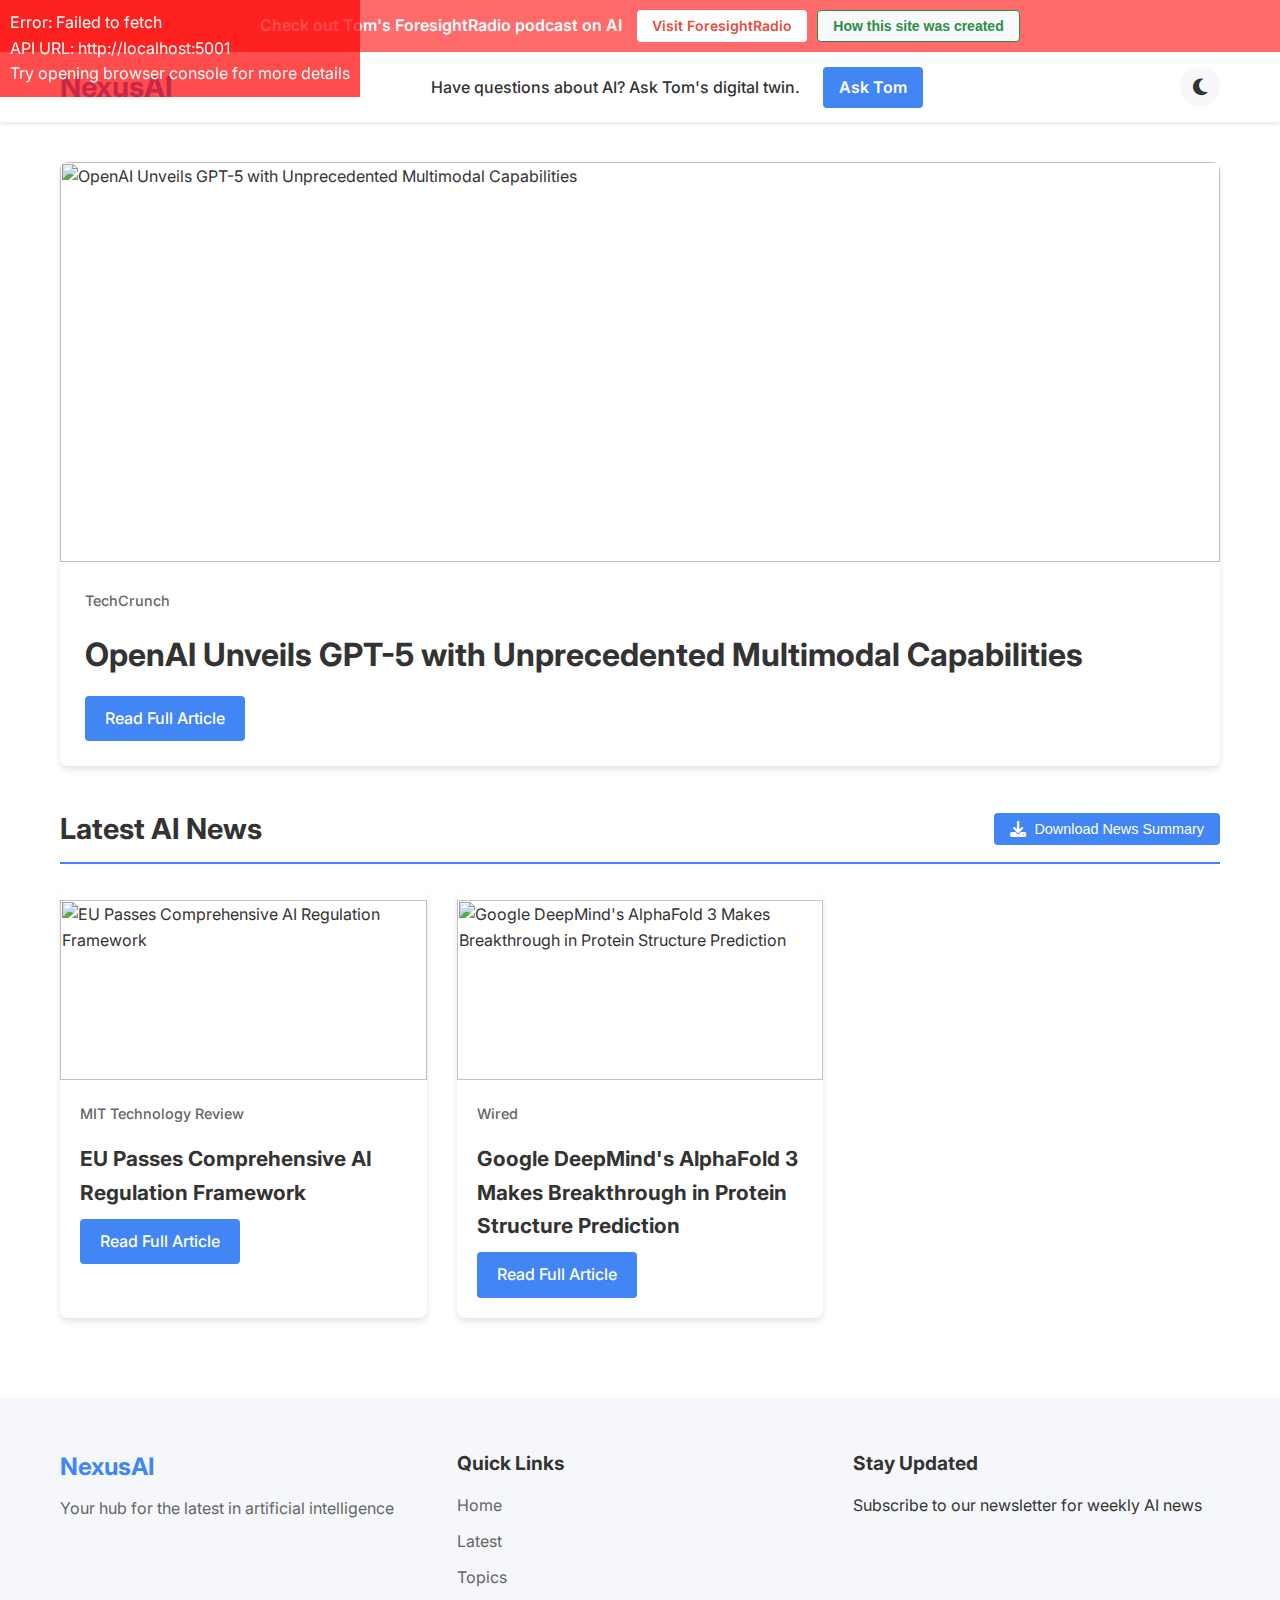
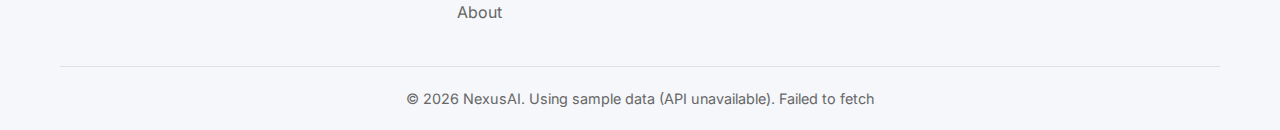
==== commit 8378edfb: "Add files via upload" ====
--- a/index.html
+++ b/index.html
@@ -88,7 +88,6 @@
     <link rel="stylesheet" href="fix.css">
 </head>
 <body>
-    <h1 style="color:red; background:yellow; padding:20px; text-align:center;">TEST UPDATE - VERIFY DEPLOYMENT WORKING</h1>
     <!-- Top Banner with all promotional links -->
     <div class="top-banner">
         <div class="banner-content">
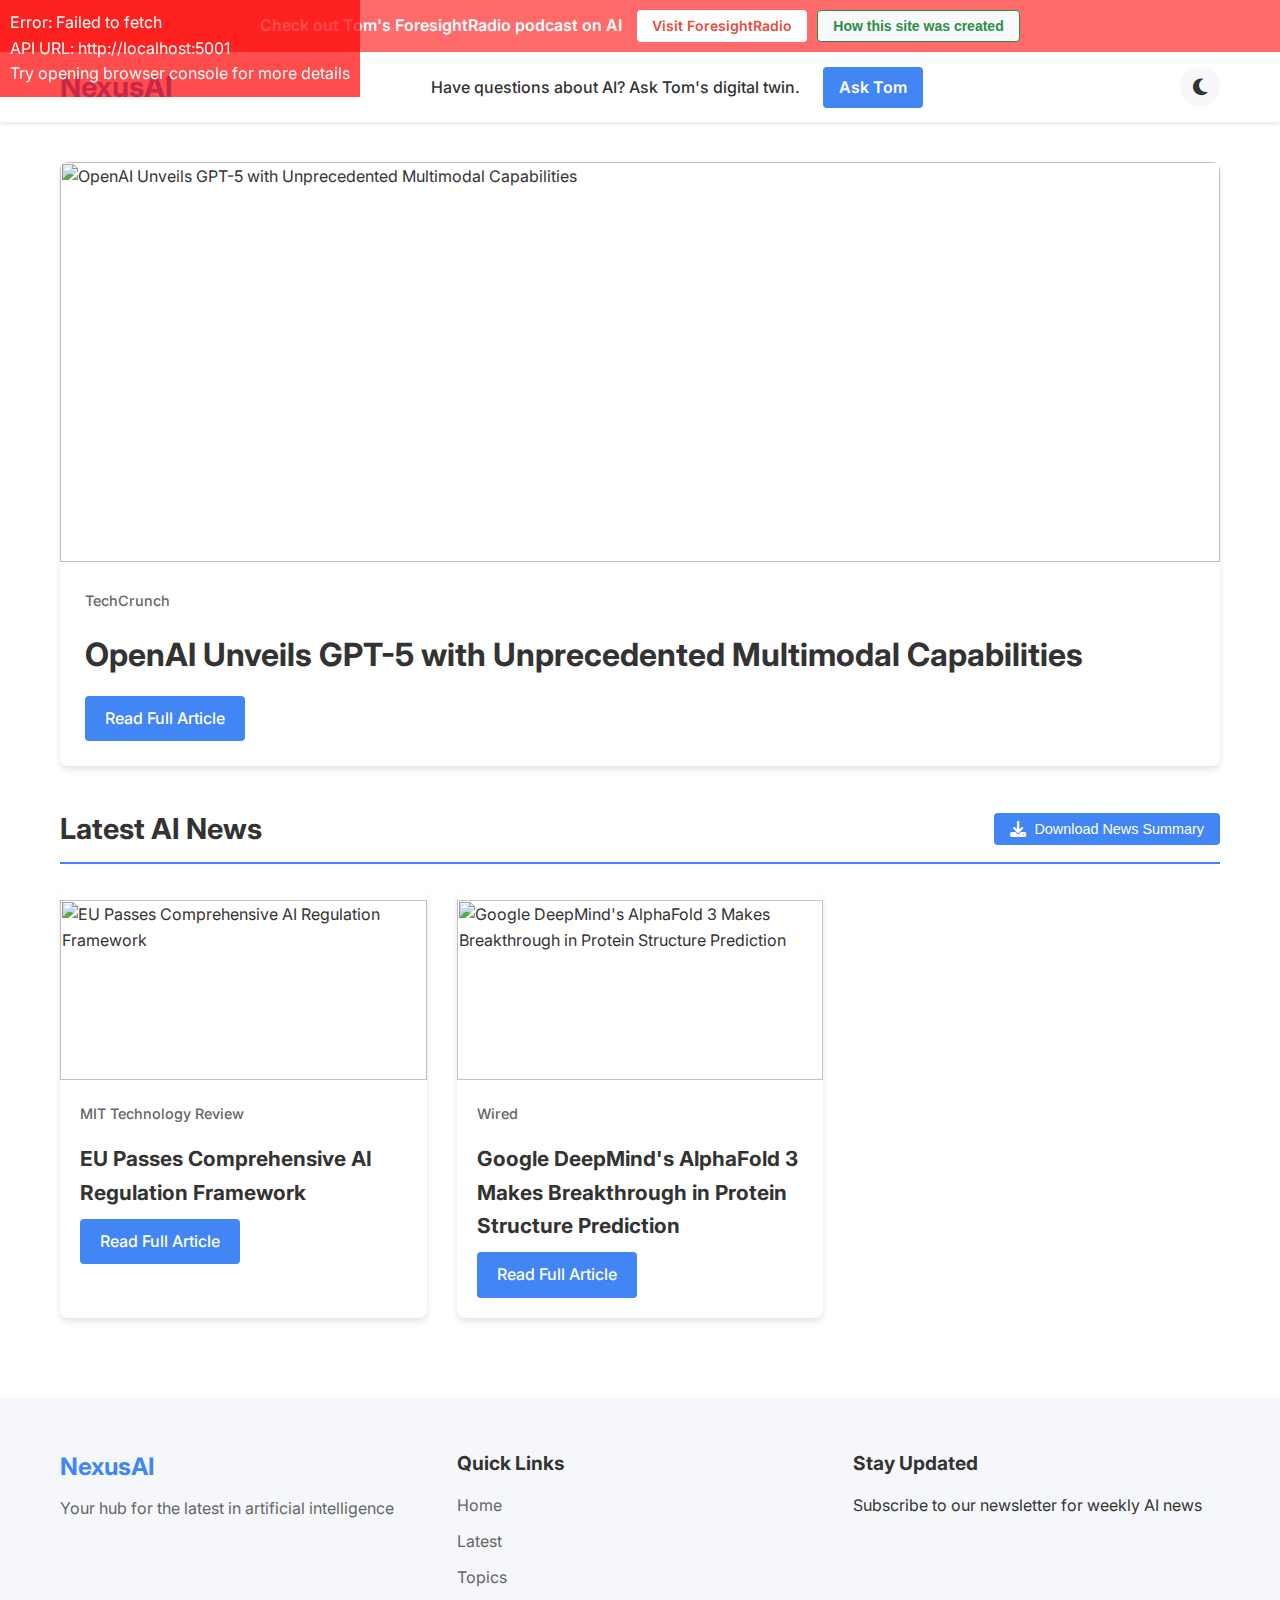
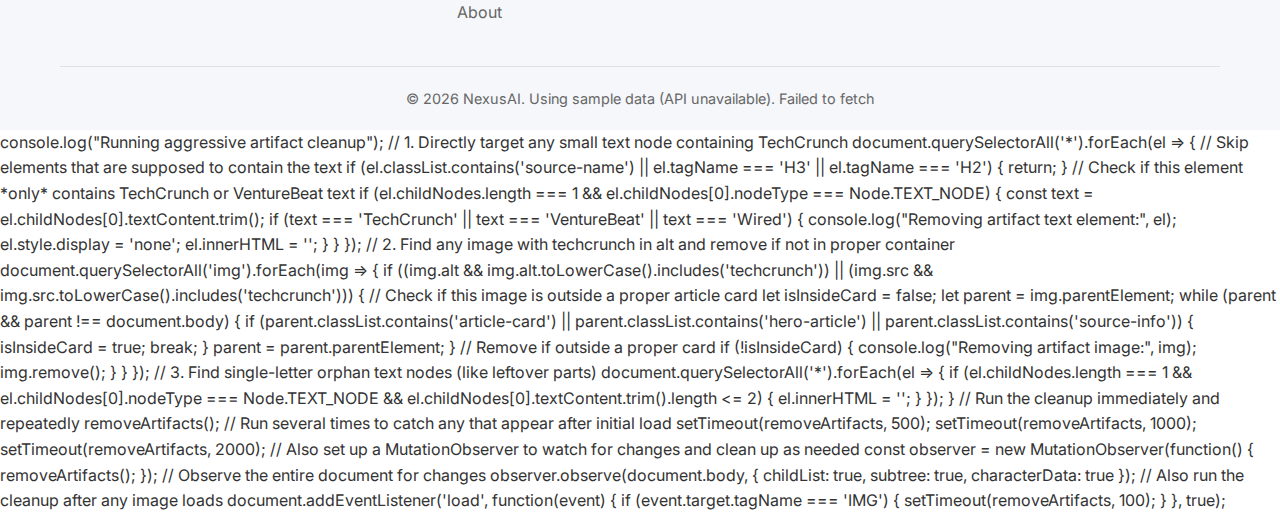
==== commit 8f93f755: "Add files via upload" ====
--- a/index.html
+++ b/index.html
@@ -424,11 +424,7 @@
 }
 </script>
     <!-- Add this script at the bottom of index.html, right before the closing </body> tag -->
-<script>
-// Extreme cleanup script - add to bottom of index.html
-(function() {
-    // Function to aggressively remove all standalone TechCrunch text nodes
-    function removeArtifacts() {
+<!-- Aggressive cleanup script removed to fix scrolling bug -->
         console.log("Running aggressive artifact cleanup");
         
         // 1. Directly target any small text node containing TechCrunch
@@ -515,7 +511,6 @@
             setTimeout(removeArtifacts, 100);
         }
     }, true);
-})();
-</script>
+
 </body>
 </html>
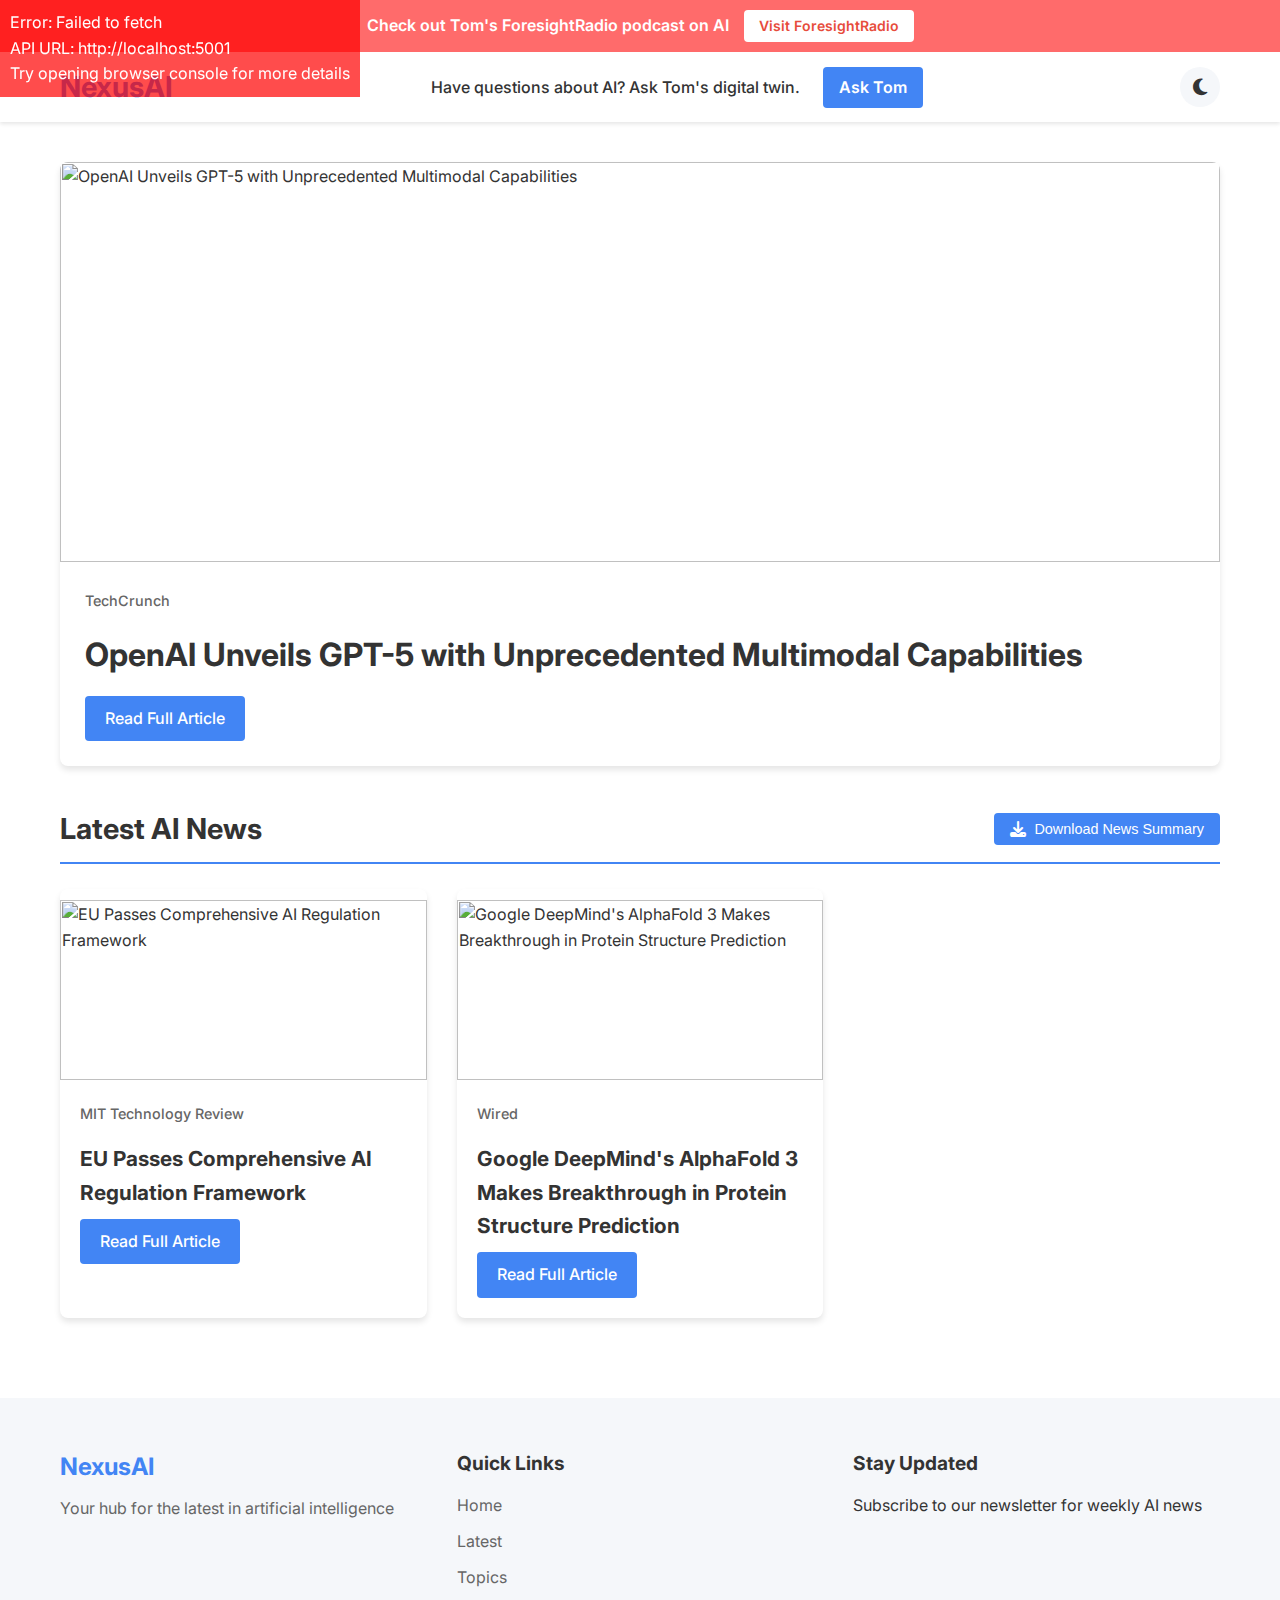
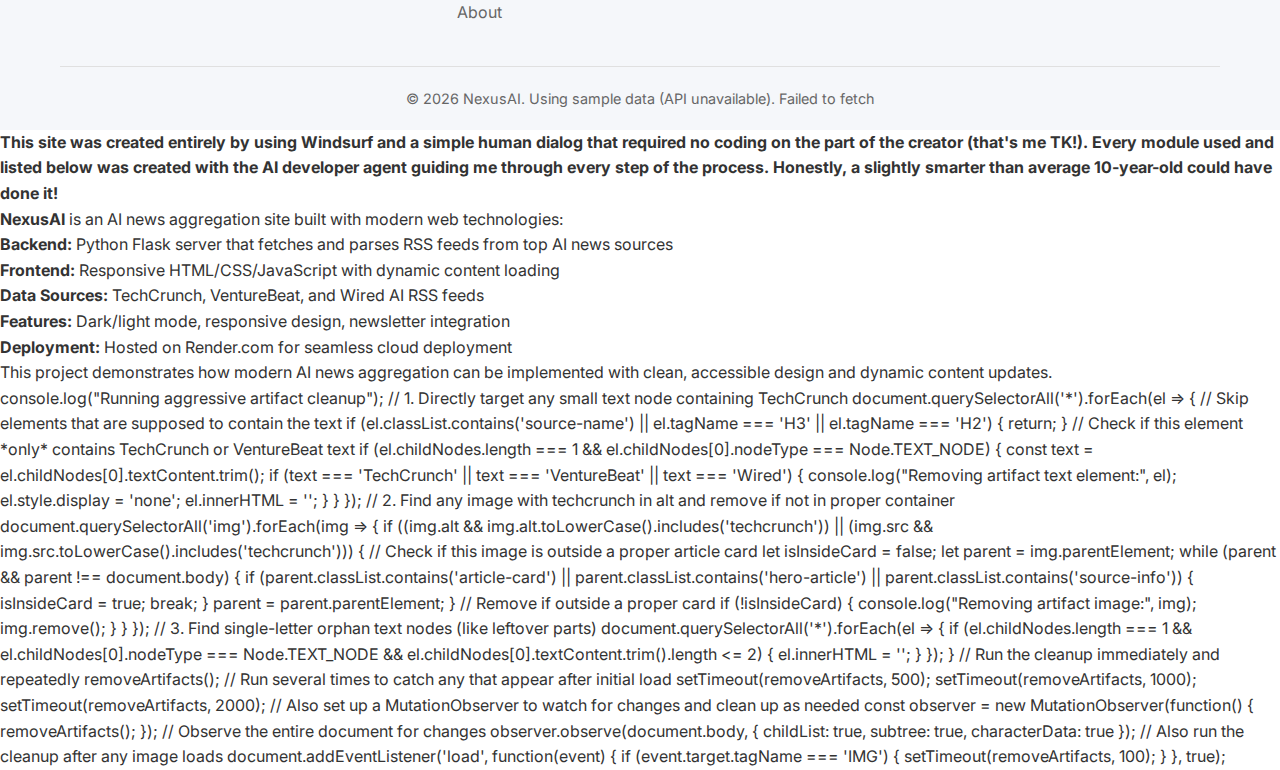
==== commit 15dc8810: "Add files via upload" ====
--- a/index.html
+++ b/index.html
@@ -94,7 +94,7 @@
             <p>Check out Tom's ForesightRadio podcast on AI</p>
             <div class="banner-buttons">
                 <a href="https://foresightradio.com" target="_blank" class="banner-button">Visit ForesightRadio</a>
-                <button id="site-info-button" class="banner-button site-info-banner-btn">How this site was created</button>
+                
             </div>
         </div>
     </div>
@@ -195,11 +195,7 @@
     <div id="content-overlay" class="content-overlay hidden"></div>
     
     <!-- How this site was created Popup -->
-    <div id="site-info-popup" class="popup-container">
-        <div class="popup-content site-info-content">
-            <span class="close-popup">&times;</span>
-            <h3>How This Site Was Created</h3>
-            <div class="site-info-details">
+    
                 <p><strong>This site was created entirely by using Windsurf and a simple human dialog that required no coding on the part of the creator (that's me TK!). Every module used and listed below was created with the AI developer agent guiding me through every step of the process. Honestly, a slightly smarter than average 10-year-old could have done it!</strong></p>
                 
                 <p><strong>NexusAI</strong> is an AI news aggregation site built with modern web technologies:</p>
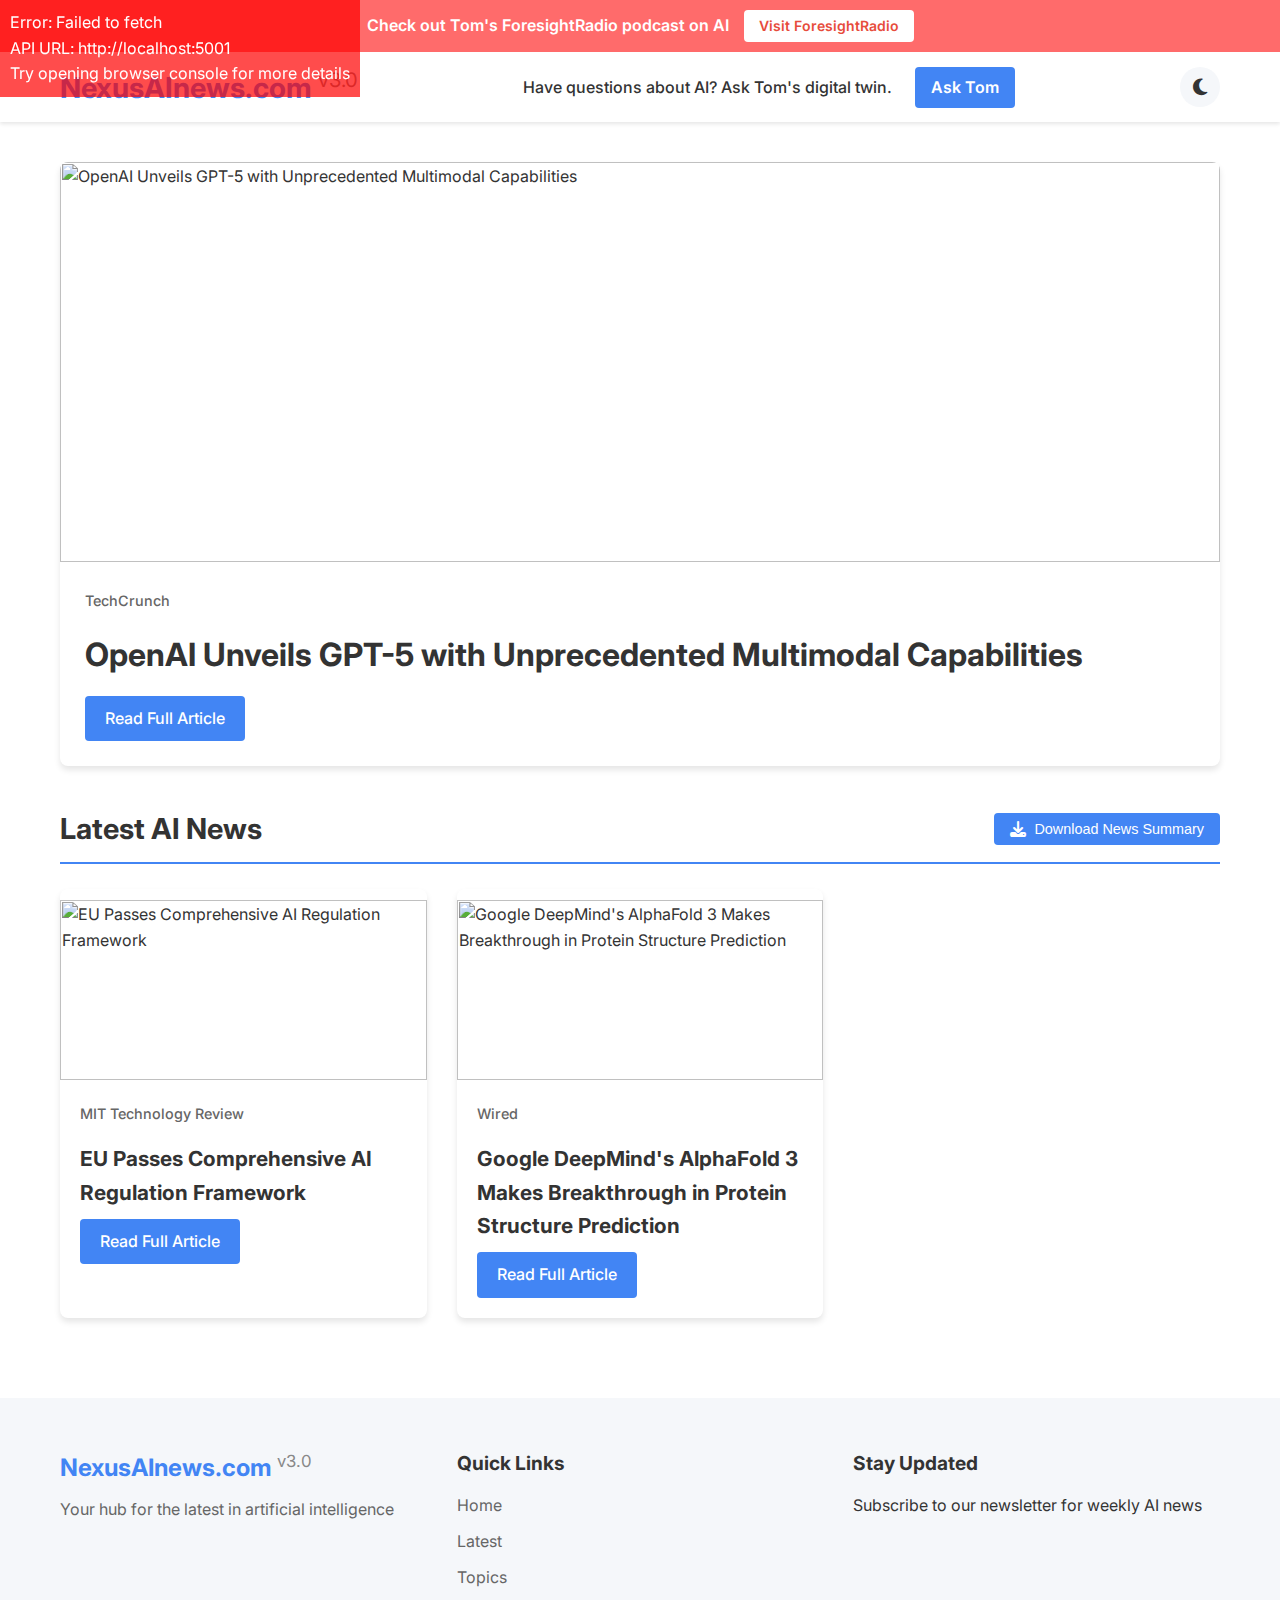
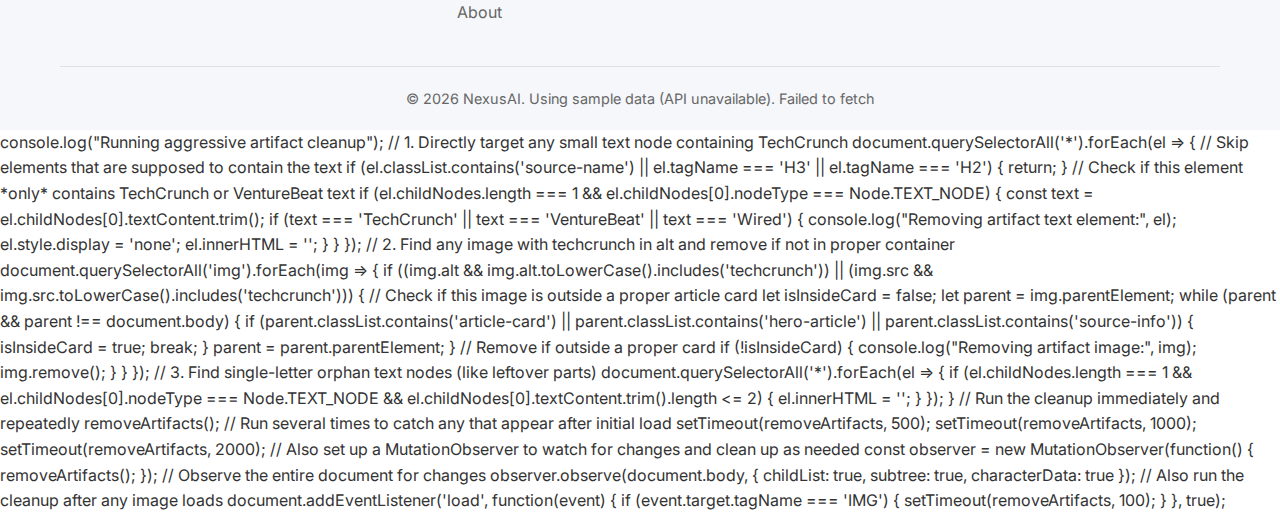
==== commit f1644a95: "Add files via upload" ====
--- a/index.html
+++ b/index.html
@@ -80,7 +80,7 @@
 <head>
     <meta charset="UTF-8">
     <meta name="viewport" content="width=device-width, initial-scale=1.0">
-    <title>NexusAI - Latest AI News & Insights</title>
+    <title>NexusAInews.com v3.0 - Latest AI News & Insights</title>
     <link rel="stylesheet" href="styles.css">
     <link rel="stylesheet" href="https://cdnjs.cloudflare.com/ajax/libs/font-awesome/6.4.0/css/all.min.css">
     <link href="https://fonts.googleapis.com/css2?family=Inter:wght@300;400;500;600;700&display=swap" rel="stylesheet">
@@ -101,7 +101,7 @@
     <header>
         <div class="container">
             <div class="logo">
-                <h1>NexusAI</h1>
+                <h1>NexusAInews.com <span style="font-size:0.7em; font-weight:normal; vertical-align:super; color:#888;">v3.0</span></h1>
             </div>
             <nav class="digital-twin-nav">
                 <div class="ask-tom">
@@ -144,7 +144,7 @@
         <div class="container">
             <div class="footer-content">
                 <div class="footer-logo">
-                    <h2>NexusAI</h2>
+                    <h2>NexusAInews.com <span style='font-size:0.7em; font-weight:normal; vertical-align:super; color:#888;'>v3.0</span></h2>
                     <p>Your hub for the latest in artificial intelligence</p>
                 </div>
                 <div class="footer-links">
@@ -173,27 +173,6 @@
 
     <!-- Forced Subscription Popup -->
     <div id="subscribe-popup" class="popup-container force-subscription">
-        <div class="popup-content">
-            <h3>Stay Updated with AI News</h3>
-            <p>To continue reading NexusAI, please subscribe to our newsletter.</p>
-            <!-- Constant Contact Form (may not load) -->
-            <div class="ctct-inline-form" data-form-id="popup-form"></div>
-            
-            <!-- Direct Subscription Form (fallback) -->
-            <div id="direct-subscription-form" class="direct-form">
-                <form id="subscription-form">
-                    <input type="email" id="subscriber-email" placeholder="Your email address" required>
-                    <button type="submit">Subscribe Now</button>
-                </form>
-            </div>
-            
-            <div class="subscription-message"></div>
-        </div>
-    </div>
-    
-    <!-- Overlay to block content until subscribed -->
-    <div id="content-overlay" class="content-overlay hidden"></div>
-    
     <!-- How this site was created Popup -->
     
                 <p><strong>This site was created entirely by using Windsurf and a simple human dialog that required no coding on the part of the creator (that's me TK!). Every module used and listed below was created with the AI developer agent guiding me through every step of the process. Honestly, a slightly smarter than average 10-year-old could have done it!</strong></p>
@@ -213,133 +192,6 @@
     
     <script src="script.js"></script>
     
-    <!-- Begin Constant Contact Active Forms -->
-    <script> var _ctct_m = "d83ddfbb9ab5969af853c3cccdc6729a"; </script>
-    <script id="signupScript" src="//static.ctctcdn.com/js/signup-form-widget/current/signup-form-widget.min.js" async defer></script>
-    <!-- End Constant Contact Active Forms -->
-    
-    <!-- Popup functionality -->
-    <script>
-        document.addEventListener('DOMContentLoaded', function() {
-            // Show forced subscription popup after 60 seconds
-            setTimeout(function() {
-                const popup = document.getElementById('subscribe-popup');
-                const overlay = document.getElementById('content-overlay');
-                
-                if (popup && !localStorage.getItem('subscribed')) {
-                    popup.style.display = 'flex';
-                    overlay.classList.remove('hidden');
-                    
-                    // Disable scrolling when popup appears
-                    document.body.style.overflow = 'hidden';
-                }
-            }, 60000); // 60 seconds
-            
-            // Set up direct subscription form
-            const subscriptionForm = document.getElementById('subscription-form');
-            if (subscriptionForm) {
-                subscriptionForm.addEventListener('submit', function(event) {
-                    event.preventDefault();
-                    
-                    // Get the email
-                    const email = document.getElementById('subscriber-email').value;
-                    if (!email) return;
-                    
-                    // Show loading state
-                    document.querySelector('.subscription-message').innerHTML = '<p>Processing your subscription...</p>';
-                    
-                    // Send the email to our API endpoint
-                    fetch('/api/subscribe', {
-                        method: 'POST',
-                        headers: {
-                            'Content-Type': 'application/json',
-                        },
-                        body: JSON.stringify({ email: email })
-                    })
-                    .then(response => response.json())
-                    .then(data => {
-                        console.log('Subscription response:', data);
-                        
-                        // Mark as subscribed regardless of API response
-                        // This ensures users can continue even if API fails
-                        localStorage.setItem('subscribed', 'true');
-                        
-                        // Display success message
-                        document.querySelector('.subscription-message').innerHTML = 
-                            '<p class="success-message">Thank you for subscribing! Enjoy NexusAI.</p>';
-                        
-                        // Allow user to continue after 2 seconds
-                        setTimeout(function() {
-                            document.getElementById('subscribe-popup').style.display = 'none';
-                            document.getElementById('content-overlay').classList.add('hidden');
-                            document.body.style.overflow = 'auto'; // Re-enable scrolling
-                        }, 2000);
-                    })
-                    .catch(error => {
-                        console.error('Subscription error:', error);
-                        // Still mark as subscribed so user can continue
-                        localStorage.setItem('subscribed', 'true');
-                        
-                        // Display success message anyway
-                        document.querySelector('.subscription-message').innerHTML = 
-                            '<p class="success-message">Thank you for subscribing! Enjoy NexusAI.</p>';
-                        
-                        // Allow user to continue after 2 seconds
-                        setTimeout(function() {
-                            document.getElementById('subscribe-popup').style.display = 'none';
-                            document.getElementById('content-overlay').classList.add('hidden');
-                            document.body.style.overflow = 'auto'; // Re-enable scrolling
-                        }, 2000);
-                    });
-                });
-            }
-            
-            // Set up Constant Contact event listener for subscription completion
-            window.addEventListener('message', function(event) {
-                // Check if the message is from Constant Contact
-                if (event.data && typeof event.data === 'string') {
-                    try {
-                        const data = JSON.parse(event.data);
-                        
-                        // Detect successful form submission
-                        if (data.type === 'form:submit:success') {
-                            // Mark as subscribed
-                            localStorage.setItem('subscribed', 'true');
-                            
-                            // Display success message
-                            document.querySelector('.subscription-message').innerHTML = '<p class="success-message">Thank you for subscribing! Enjoy NexusAI.</p>';
-                            
-                            // Allow user to continue after 2 seconds
-                            setTimeout(function() {
-                                document.getElementById('subscribe-popup').style.display = 'none';
-                                document.getElementById('content-overlay').classList.add('hidden');
-                                document.body.style.overflow = 'auto'; // Re-enable scrolling
-                            }, 2000);
-                        }
-                    } catch (e) {
-                        // Not JSON or other error, ignore
-                    }
-                }
-            });
-            
-            // Site info button functionality
-            const siteInfoBtn = document.getElementById('site-info-button');
-            const siteInfoPopup = document.getElementById('site-info-popup');
-            const closeSiteInfoBtn = document.querySelector('#site-info-popup .close-popup');
-            
-            if (siteInfoBtn) {
-                siteInfoBtn.addEventListener('click', function() {
-                    siteInfoPopup.style.display = 'flex';
-                });
-            }
-            
-            if (closeSiteInfoBtn) {
-                closeSiteInfoBtn.addEventListener('click', function() {
-                    siteInfoPopup.style.display = 'none';
-                });
-            }
-        });
-    </script>
     <!-- Direct article loader script -->
     <!-- Replace the entire direct article loader script in index.html with this version -->
 <script>
